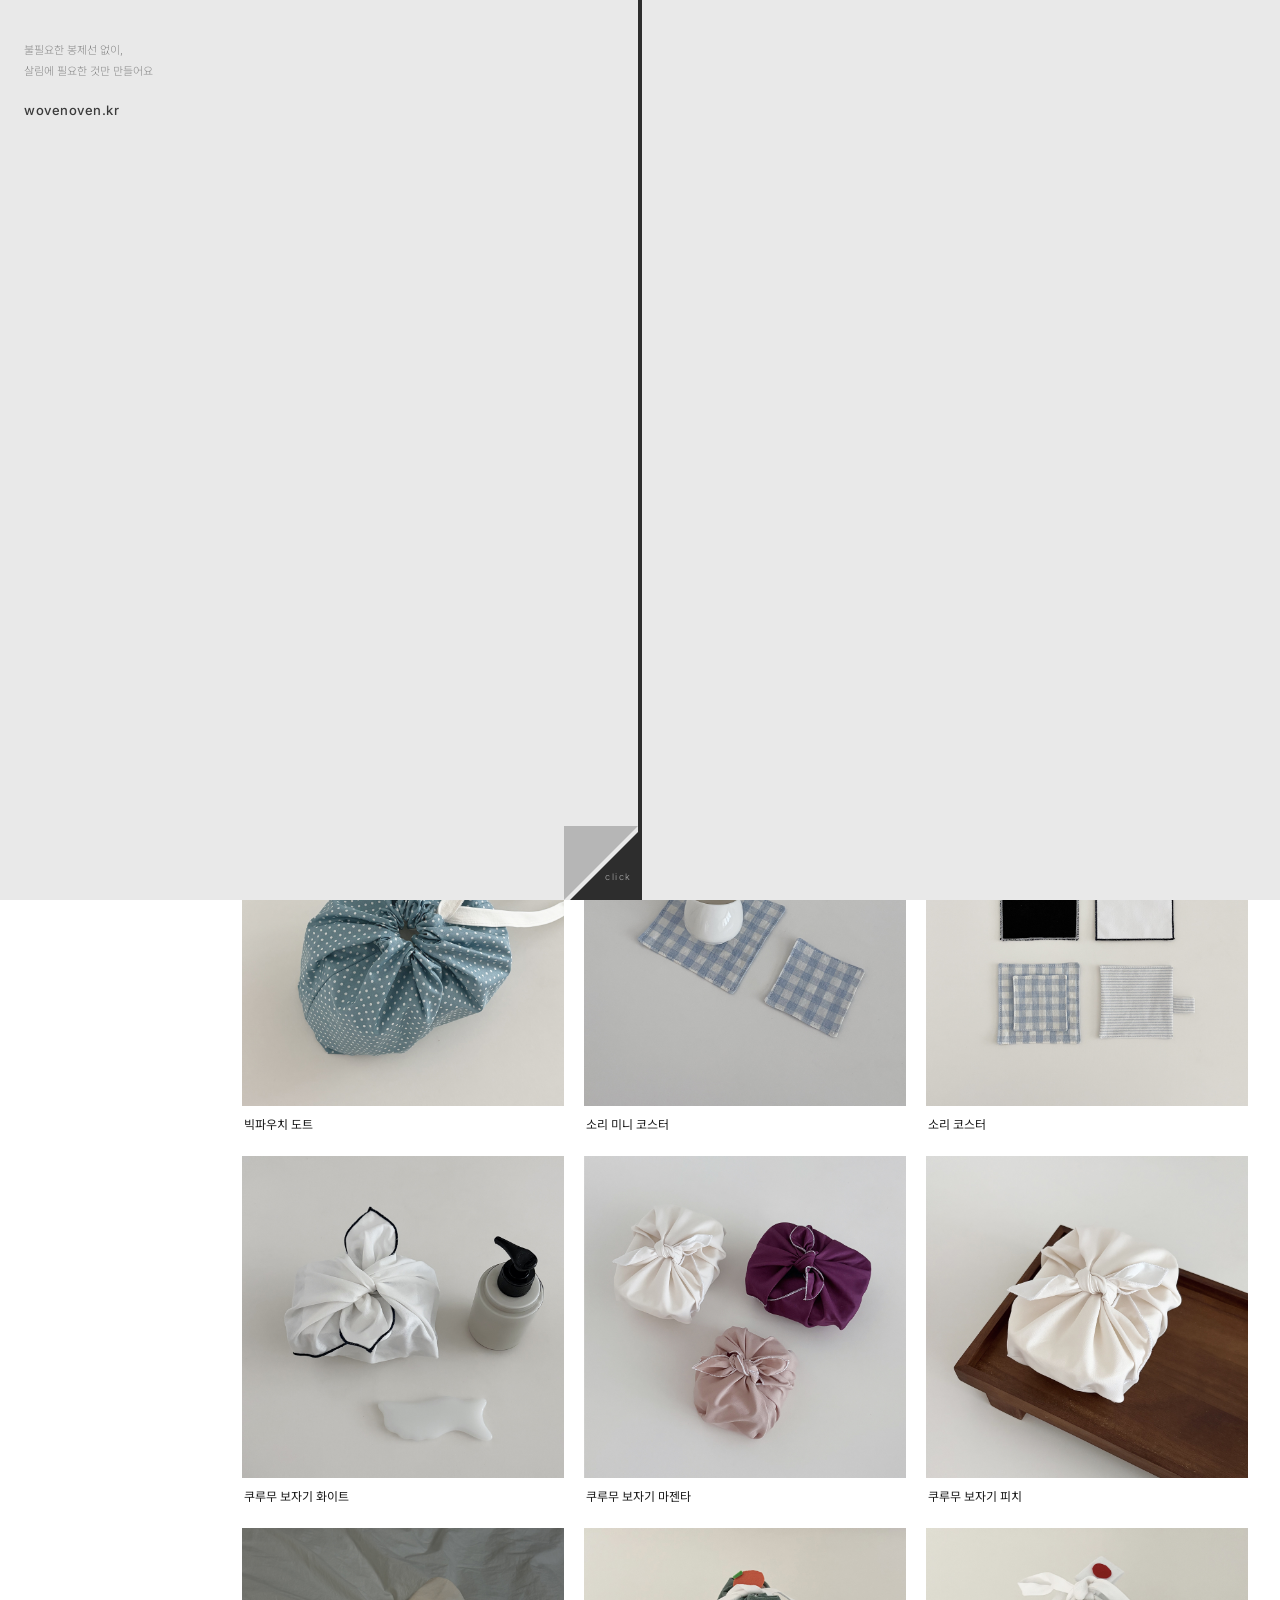
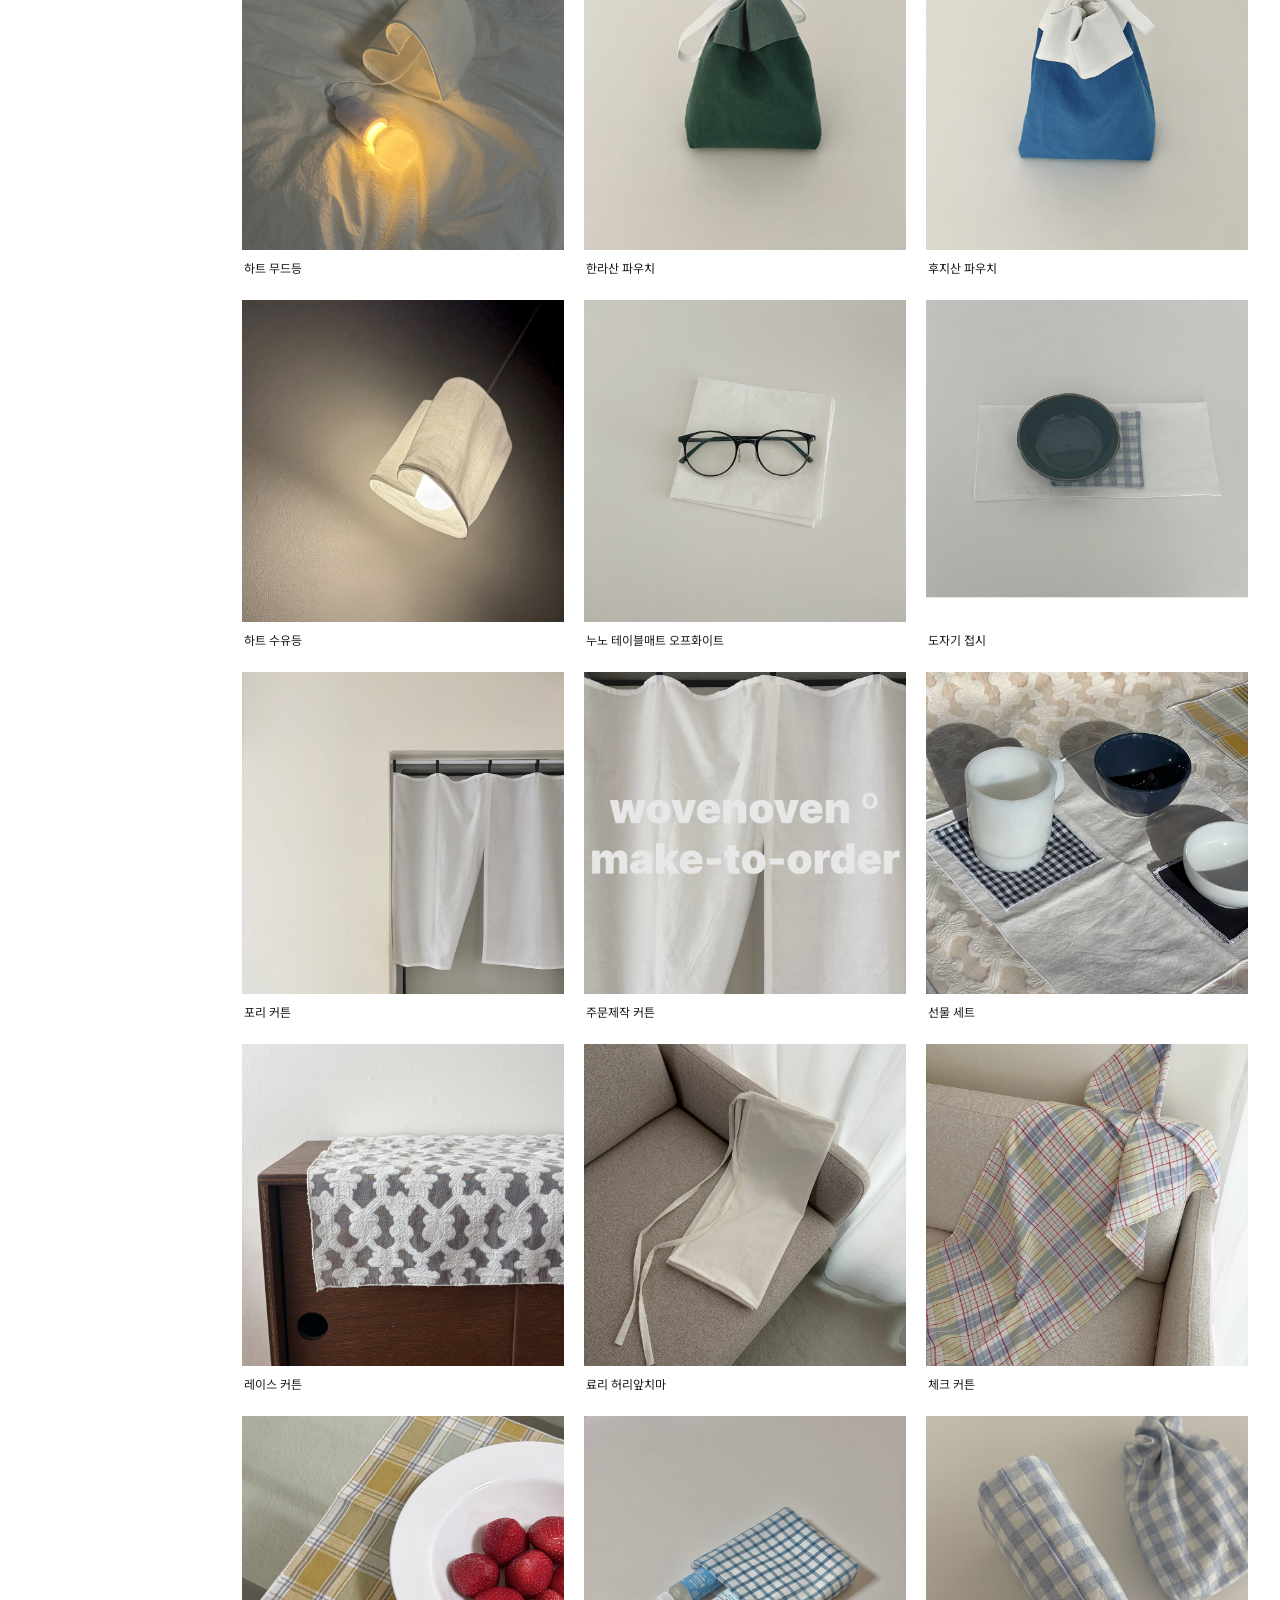
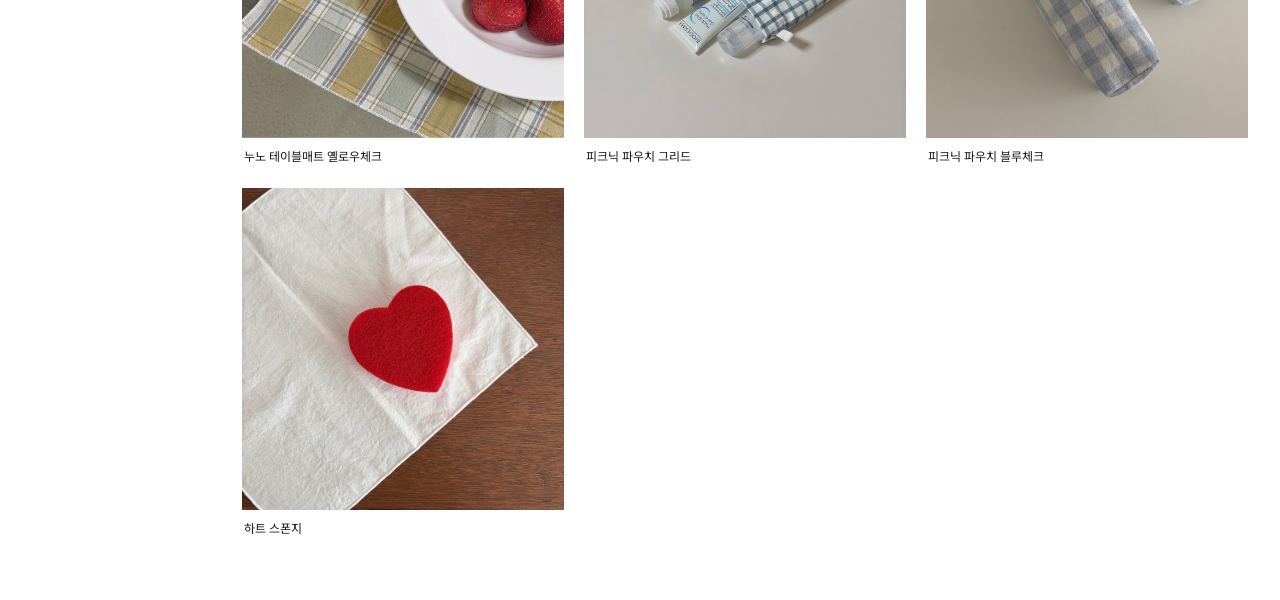
==== index.html @ 703d6c39 "Update SEO title to 살림에 필요한 것을 만들어요 Co-Authored-By: Claude Sonnet 4.6 <noreply@anthropic.com>" ====
<!DOCTYPE html>
<html lang="ko">
<head>
  <meta charset="UTF-8" />
  <meta name="viewport" content="width=device-width, initial-scale=1.0" />
  <title>우븐오븐 wovenoven | 살림에 필요한 것을 만들어요 𐃬𖥣</title>
  <meta name="description" content="우븐오븐 공식 쇼핑몰. 커튼·파우치·코스터·앞치마 등 직접 만든 패브릭 소품을 판매합니다. 커튼 주문제작도 가능해요." />
  <link rel="canonical" href="https://wovenoven.kr/" />
  <meta property="og:type" content="website" />
  <meta property="og:url" content="https://wovenoven.kr/" />
  <meta property="og:title" content="우븐오븐 wovenoven | 살림에 필요한 것을 만들어요 𐃬𖥣" />
  <meta property="og:description" content="우븐오븐 공식 쇼핑몰. 커튼·파우치·코스터·앞치마 등 직접 만든 패브릭 소품을 판매합니다. 커튼 주문제작도 가능해요." />
  <meta property="og:site_name" content="우븐오븐 wovenoven" />
  <meta name="robots" content="index, follow" />
  <script type="application/ld+json">
  {
    "@context": "https://schema.org",
    "@type": "OnlineStore",
    "name": "우븐오븐 wovenoven",
    "url": "https://wovenoven.kr/",
    "description": "직접 만든 패브릭 소품 쇼핑몰. 커튼, 파우치, 코스터, 앞치마 등.",
    "email": "wovenoven@gmail.com",
    "telephone": "+82-10-3059-2348",
    "address": {
      "@type": "PostalAddress",
      "addressLocality": "안산시",
      "addressRegion": "경기도",
      "addressCountry": "KR"
    },
    "sameAs": [
      "https://smartstore.naver.com/wovenoven"
    ]
  }
  </script>
  <link rel="preconnect" href="https://fonts.googleapis.com" />
  <link rel="preconnect" href="https://fonts.gstatic.com" crossorigin />
  <link href="https://fonts.googleapis.com/css2?family=Inter:wght@300;400;500&family=Noto+Sans+KR:wght@300;400;500&display=swap" rel="stylesheet" />
  <link rel="stylesheet" href="style.css" />
</head>
<body>

  <!-- ========== CURTAIN INTRO ========== -->
  <div class="curtain-overlay" id="curtainOverlay">
    <div class="c-side c-left">
      <div class="c-body"></div>
      <div class="c-fold-shd"></div>
    </div>
    <div class="c-side c-right">
      <div class="c-body"></div>
    </div>
    <div class="c-info">
      <p class="c-info-tagline" id="cTagline"></p>
      <p class="c-info-brand" id="cBrand"></p>
    </div>
    <p class="curtain-hint">click</p>
  </div>

  <!-- ========== SIDEBAR (데스크탑) ========== -->
  <aside class="sidebar">
    <div class="sidebar-top">
      <img src="images/brandlogo.png" alt="wovenoven logo" class="brand-logo" />
      <p class="tagline" id="sTagline"></p>
      <a href="/" class="logo" id="sLogoText"></a>
    </div>
    <nav class="sidebar-nav">
      <a href="#product" id="sNavProduct" class="nav-active">product</a>
      <a href="#custom" id="sNavCurtain">커튼 주문제작</a>
      <a href="#" target="_blank" rel="noopener" id="sNavNaver">naver store</a>
      <a href="#" target="_blank" rel="noopener" id="sNavInsta">Instagram</a>
    </nav>
    <div class="sidebar-rolling">
      <div class="bounce-shapes">
        <svg class="bounce-shape" style="animation-delay:0s" viewBox="1 5.5 25 17.5" width="18" height="13" xmlns="http://www.w3.org/2000/svg">
          <path d="M9.64158 22.6562L1.30332 5.66329L18.003 5.67469L9.64158 22.6562Z" fill="#074FB7"/>
          <path d="M16.9228 22.6702L8.58458 5.69003L25.2843 5.70143L16.9228 22.6702Z" fill="#074FB7"/>
        </svg>
        <svg class="bounce-shape" style="animation-delay:0.18s" viewBox="0 0 17 17" width="13" height="13" xmlns="http://www.w3.org/2000/svg">
          <circle cx="8.5" cy="8.5" r="8.5" fill="#E9E9E9"/>
        </svg>
        <svg class="bounce-shape" style="animation-delay:0.36s" viewBox="0 0 17 17" width="13" height="13" xmlns="http://www.w3.org/2000/svg">
          <circle cx="8.5" cy="8.5" r="8.5" fill="#E9E9E9"/>
        </svg>
      </div>
    </div>
  </aside>

  <!-- ========== HEADER (모바일) ========== -->
  <header class="mobile-header">
    <a href="/" class="mobile-brand">
      <img src="images/brandlogo.png" alt="wovenoven logo" class="brand-logo-mobile" />
      <span id="mBrandName"></span>
    </a>
    <button class="ham-btn" id="hamBtn" aria-label="메뉴 열기">
      <span></span><span></span><span></span>
    </button>
  </header>
  <nav class="mobile-nav" id="mobileNav">
    <a href="#product" id="mNavProduct" class="nav-active">product</a>
    <a href="#custom" id="mNavCurtain">커튼 주문제작</a>
    <a href="#" target="_blank" rel="noopener" id="mNavNaver">naver store</a>
    <a href="#" target="_blank" rel="noopener" id="mNavInsta">Instagram</a>
  </nav>

  <!-- ========== MAIN ========== -->
  <main class="main" id="products">
    <div class="mobile-tagline" id="mTagline"></div>
    <div id="productView">
      <div class="grid" id="productGrid"></div>
    </div>
    <div id="curtainView" style="display:none">
      <div class="co-page">
        <h2 class="co-page-title">Custom Order</h2>

        <div class="co-steps">
          <div class="co-step active" id="coStep1">
            <div class="co-step-dot"></div>
            <span class="co-step-num">01</span>
            <span class="co-step-name">옵션 선택</span>
          </div>
          <div class="co-step-sep"></div>
          <div class="co-step" id="coStep2">
            <div class="co-step-dot"></div>
            <span class="co-step-num">02</span>
            <span class="co-step-name">사이즈 입력</span>
          </div>
          <div class="co-step-sep"></div>
          <div class="co-step" id="coStep3">
            <div class="co-step-dot"></div>
            <span class="co-step-num">03</span>
            <span class="co-step-name">카카오 전송</span>
          </div>
        </div>

        <div class="co-section">
          <p class="co-section-desc">원하는 커튼 형태를 선택해 주세요</p>
          <div class="co-options" id="coOptions"></div>
        </div>

        <div class="co-size-wrap" id="coSizeWrap">
          <div class="co-section">
            <p class="co-section-desc">완성 사이즈 기준으로 입력해 주세요 (단위 : cm)</p>
            <div class="co-size-inputs">
              <div class="co-input-group">
                <label for="coWidth">가로</label>
                <input type="number" id="coWidth" placeholder="0" min="1">
                <span>cm</span>
              </div>
              <div class="co-input-group">
                <label for="coHeight">세로</label>
                <input type="number" id="coHeight" placeholder="0" min="1">
                <span>cm</span>
              </div>
            </div>
          </div>
          <button class="co-send-btn" id="coSendBtn">우븐오븐 채널로 전송</button>
        </div>
        <p class="co-send-hint">전송 버튼을 누르면 입력한 내용이 복사됩니다.<br>카카오톡 채팅창에 붙여넣기만 해주세요!</p>
      </div>
    </div>
  </main>

  <!-- ========== BOUNCE SHAPES (모바일) ========== -->
  <div class="rolling-wrap">
    <div class="bounce-shapes">
      <svg class="bounce-shape" style="animation-delay:0s" viewBox="1 5.5 25 17.5" width="24" height="17" xmlns="http://www.w3.org/2000/svg">
        <path d="M9.64158 22.6562L1.30332 5.66329L18.003 5.67469L9.64158 22.6562Z" fill="#074FB7"/>
        <path d="M16.9228 22.6702L8.58458 5.69003L25.2843 5.70143L16.9228 22.6702Z" fill="#074FB7"/>
      </svg>
      <svg class="bounce-shape" style="animation-delay:0.18s" viewBox="0 0 17 17" width="17" height="17" xmlns="http://www.w3.org/2000/svg">
        <circle cx="8.5" cy="8.5" r="8.5" fill="#E9E9E9"/>
      </svg>
      <svg class="bounce-shape" style="animation-delay:0.36s" viewBox="0 0 17 17" width="17" height="17" xmlns="http://www.w3.org/2000/svg">
        <circle cx="8.5" cy="8.5" r="8.5" fill="#E9E9E9"/>
      </svg>
    </div>
  </div>

  <!-- ========== FOOTER ========== -->
  <footer class="footer" id="siteFooter"></footer>

  <div class="co-toast" id="coToast">내용이 복사되었어요! 채팅창에 붙여넣기 해주세요 😊</div>

  <script>
    // ═══════════════════════════════════════════════
    //  커튼 인트로 효과
    // ═══════════════════════════════════════════════
    (function () {
      const curtain = document.getElementById('curtainOverlay');
      if (!curtain) return;
      document.documentElement.style.overflow = 'hidden';
      document.body.style.overflow = 'hidden';
      curtain.addEventListener('touchmove', e => e.preventDefault(), { passive: false });
      curtain.addEventListener('wheel', e => e.preventDefault(), { passive: false });
      curtain.addEventListener('click', function () {
        this.classList.add('open');
        setTimeout(() => {
          this.classList.add('gone');
          document.documentElement.style.overflow = '';
          document.body.style.overflow = '';
        }, 1050);
      });
    })();

    // ═══════════════════════════════════════════════
    //  데이터 로드 (어드민에서 저장한 데이터 우선)
    // ═══════════════════════════════════════════════
    const STORAGE_KEY = 'wovenoven_data';

    const DEFAULTS = {
      curtainOrder: {
        kakaoUrl: 'https://pf.kakao.com/_qTxejX/chat',
        options: [
          { type: '일반',  image: 'curtain-basic.jpg' },
          { type: '봉집형', image: 'curtain-bongjip.jpg' },
          { type: '단추형', image: 'curtain-button.jpg' },
        ],
      },
      settings: {
        brandName:     'wovenoven',
        logoText:      'wovenoven.kr',
        tagline:       '안녕하세요, 우브노브 입니다\n불필요한 봉제선 없이,\n살림에 필요한 것만 만들어요 🧵',
        naverStoreUrl: 'https://smartstore.naver.com/',
        instagramUrl:  'https://instagram.com/',
      },
      footer: {
        visible: true,
        company: 'wovenoven', ceo: 'Soyoung Um',
        phone: '+82-10-3059-2348', email: 'wovenoven@gmail.com',
        address: '2F, 8, Bono-ro 4-gil, Ansan-si, Gyeonggi-do', businessNumber: '661-19-02348',
      },
      products: [
        { id: 1, name: '포리 커튼',    englishName: 'Fori Curtain',   description: '', naverUrl: 'https://smartstore.naver.com/', customOrder: true  },
        { id: 2, name: '소리 코스터',  englishName: 'Sori Coaster',   description: '', naverUrl: 'https://smartstore.naver.com/', customOrder: false },
        { id: 3, name: '하트 스폰지',  englishName: 'Heart Sponge',   description: '', naverUrl: 'https://smartstore.naver.com/', customOrder: false },
        { id: 4, name: '노리 쿠션',    englishName: 'Nori Cushion',   description: '', naverUrl: 'https://smartstore.naver.com/', customOrder: true  },
        { id: 5, name: '모리 러그',    englishName: 'Mori Rug',       description: '', naverUrl: 'https://smartstore.naver.com/', customOrder: false },
        { id: 6, name: '타리 냄비받침', englishName: 'Tari Trivet',   description: '', naverUrl: 'https://smartstore.naver.com/', customOrder: false },
      ],
    };

    let siteData = JSON.parse(JSON.stringify(DEFAULTS));

    async function init() {
      // 우선순위: localStorage(어드민 로컬) → data.json(배포 서버) → DEFAULTS
      try {
        const stored = localStorage.getItem(STORAGE_KEY);
        if (stored) { siteData = JSON.parse(stored); }
        else {
          const res = await fetch('./data.json');
          if (res.ok) siteData = await res.json();
        }
      } catch (e) {}
      applySettings();
      renderProducts();
      renderFooter();
      initMobileMenu();
    }
    init();

    // ═══════════════════════════════════════════════
    //  사이트 정보 반영
    // ═══════════════════════════════════════════════
    function applySettings() {
      const s = siteData.settings;
      document.title = (s.brandName || 'wovenoven') + ' | 살림에 필요한 것을 만들어요 𐃬𖥣';

      const taglineEl = document.getElementById('sTagline');
      taglineEl.style.whiteSpace = 'pre-line';
      taglineEl.textContent = s.tagline || '';

      document.getElementById('sLogoText').textContent  = s.logoText  || s.brandName;
      document.getElementById('mBrandName').textContent = s.brandName || 'wovenoven';
      document.getElementById('sNavNaver').href  = s.naverStoreUrl || '#';
      document.getElementById('sNavInsta').href  = s.instagramUrl  || '#';
      document.getElementById('mNavNaver').href  = s.naverStoreUrl || '#';
      document.getElementById('mNavInsta').href  = s.instagramUrl  || '#';

      document.getElementById('mTagline').textContent = s.tagline || '';

      const cTagline = document.getElementById('cTagline');
      const cBrand   = document.getElementById('cBrand');
      if (cTagline) cTagline.textContent = s.tagline   || '';
      if (cBrand)   cBrand.textContent   = s.logoText  || s.brandName || '';

      // 열 수 설정 적용
      const dc = s.gridColsDesktop || 3;
      const mc = s.gridColsMobile  || 2;
      document.documentElement.style.setProperty('--grid-cols-desktop', dc);
      document.documentElement.style.setProperty('--grid-cols-mobile',  mc);
    }

    // ═══════════════════════════════════════════════
    //  상품 그리드 렌더링
    // ═══════════════════════════════════════════════
    function renderProducts() {
      const grid = document.getElementById('productGrid');
      grid.innerHTML = '';

      siteData.products.forEach(p => {
        const card = document.createElement('a');
        card.href   = p.naverUrl || '#';
        card.target = '_blank';
        card.rel    = 'noopener noreferrer';
        card.className = 'card';
        card.setAttribute('aria-label', p.name + ' — 네이버 스토어로 이동');

        const imgWrap = document.createElement('div');
        imgWrap.className = 'card-img-wrap';

        const img = document.createElement('img');
        img.alt = p.name;
        img.loading = 'lazy';
        img.dataset.name = p.englishName || '';
        img.dataset.extIdx = '0';
        img.src = `images/${p.englishName || '__none__'}.jpg`;
        img.onerror = function() { tryNextProductImg(this); };

        const overlay = document.createElement('div');
        overlay.className = 'card-overlay';
        overlay.innerHTML = `
          <span class="overlay-name">${p.englishName || p.name}</span>
          ${p.customOrder ? '<span class="badge">주문제작</span>' : ''}
        `;

        imgWrap.appendChild(img);
        imgWrap.appendChild(overlay);

        const info = document.createElement('div');
        info.className = 'card-info';
        info.innerHTML = `
          <p class="card-name">${p.name}</p>
          ${p.description ? `<p class="card-size">${p.description}</p>` : ''}
        `;

        card.appendChild(imgWrap);
        card.appendChild(info);
        grid.appendChild(card);
      });
    }

    function tryNextProductImg(img) {
      const exts = ['png', 'webp', 'jpeg', 'gif'];
      const idx = parseInt(img.dataset.extIdx || '0');
      if (img.dataset.name && idx < exts.length) {
        img.dataset.extIdx = idx + 1;
        img.src = `images/${img.dataset.name}.${exts[idx]}`;
      } else {
        img.style.display = 'none';
      }
    }

    // ═══════════════════════════════════════════════
    //  푸터 렌더링
    // ═══════════════════════════════════════════════
    function renderFooter() {
      const f = siteData.footer;
      const s = siteData.settings;
      const footer = document.getElementById('siteFooter');

      if (f.visible === false) {
        footer.style.display = 'none';
        return;
      }

      footer.style.display = '';
      footer.innerHTML = `
        <p>company &nbsp;${f.company}</p>
        <p>Owner: &nbsp;${f.ceo}</p>
        <p>Business Registration No.: &nbsp;${f.businessNumber}</p>
        <p>Tel: &nbsp;${f.phone}</p>
        <p>Mail: &nbsp;${f.email}</p>
        <p>Address: &nbsp;${f.address}</p>
        <p class="copyright">© 2025 ${s.brandName}. All rights reserved.</p>
      `;
    }

    // ═══════════════════════════════════════════════
    //  모바일 햄버거 메뉴
    // ═══════════════════════════════════════════════
    function initMobileMenu() {
      const hamBtn   = document.getElementById('hamBtn');
      const mobileNav = document.getElementById('mobileNav');

      hamBtn.addEventListener('click', () => {
        const isOpen = mobileNav.classList.toggle('open');
        hamBtn.classList.toggle('active', isOpen);
        hamBtn.setAttribute('aria-label', isOpen ? '메뉴 닫기' : '메뉴 열기');
      });

      mobileNav.querySelectorAll('a').forEach(a => {
        a.addEventListener('click', () => {
          mobileNav.classList.remove('open');
          hamBtn.classList.remove('active');
          hamBtn.setAttribute('aria-label', '메뉴 열기');
        });
      });
    }

    // ═══════════════════════════════════════════════
    //  Hash 기반 라우팅
    // ═══════════════════════════════════════════════
    function getSection() {
      return window.location.hash === '#custom' ? 'curtain' : 'product';
    }

    function showSection(name) {
      document.getElementById('productView').style.display  = name === 'product' ? '' : 'none';
      document.getElementById('curtainView').style.display  = name === 'curtain' ? '' : 'none';
      ['sNavProduct','mNavProduct'].forEach(id => {
        const el = document.getElementById(id);
        if (el) el.classList.toggle('nav-active', name === 'product');
      });
      ['sNavCurtain','mNavCurtain'].forEach(id => {
        const el = document.getElementById(id);
        if (el) el.classList.toggle('nav-active', name === 'curtain');
      });
    }

    window.addEventListener('hashchange', () => showSection(getSection()));

    // ═══════════════════════════════════════════════
    //  커튼 주문제작 섹션
    // ═══════════════════════════════════════════════
    function initCurtainOrder() {
      const coData    = siteData.curtainOrder || DEFAULTS.curtainOrder;
      const kakaoUrl  = coData.kakaoUrl || 'https://pf.kakao.com/_qTxejX/chat';
      const optionsCt = document.getElementById('coOptions');
      const sizeWrap  = document.getElementById('coSizeWrap');
      const sendBtn   = document.getElementById('coSendBtn');
      const toast     = document.getElementById('coToast');
      let selectedType = '';
      let toastTimer;

      optionsCt.innerHTML = (coData.options || []).map(opt => `
        <div class="co-option" data-type="${opt.type}">
          ${opt.image ? `<div class="co-option-img"><img src="images/${opt.image}" alt="${opt.type}" onerror="this.parentElement.style.display='none'"></div>` : ''}
          <p class="co-option-name">${opt.type}</p>
        </div>
      `).join('');

      ['sNavCurtain','mNavCurtain'].forEach(id => {
        const el = document.getElementById(id);
        if (el) el.addEventListener('click', () => {
          selectedType = '';
          document.querySelectorAll('.co-option').forEach(o => o.classList.remove('selected'));
          sizeWrap.classList.remove('visible');
          if (document.getElementById('coWidth'))  document.getElementById('coWidth').value  = '';
          if (document.getElementById('coHeight')) document.getElementById('coHeight').value = '';
          document.getElementById('coStep2').classList.remove('active');
          document.getElementById('coStep3').classList.remove('active');
        });
      });

      optionsCt.addEventListener('click', e => {
        const opt = e.target.closest('.co-option');
        if (!opt) return;
        document.querySelectorAll('.co-option').forEach(o => o.classList.remove('selected'));
        opt.classList.add('selected');
        selectedType = opt.dataset.type;
        sizeWrap.classList.add('visible');
        document.getElementById('coWidth').value  = '';
        document.getElementById('coHeight').value = '';
        document.getElementById('coWidth').focus();
        document.getElementById('coStep2').classList.add('active');
        document.getElementById('coStep3').classList.add('active');
      });

      sendBtn.addEventListener('click', () => {
        const w = document.getElementById('coWidth').value.trim();
        const h = document.getElementById('coHeight').value.trim();
        if (!w || !h) { alert('가로, 세로 사이즈를 모두 입력해 주세요.'); return; }
        const msg = `[우븐오븐 커튼 주문제작 문의]\n옵션: ${selectedType}\n사이즈: 가로 ${w}cm × 세로 ${h}cm`;

        const showToastAndOpen = () => {
          toast.classList.add('show');
          clearTimeout(toastTimer);
          toastTimer = setTimeout(() => toast.classList.remove('show'), 3500);
          window.open(kakaoUrl, '_blank');
        };

        if (navigator.clipboard && navigator.clipboard.writeText) {
          navigator.clipboard.writeText(msg).then(showToastAndOpen).catch(() => { fallbackCopy(msg); showToastAndOpen(); });
        } else { fallbackCopy(msg); showToastAndOpen(); }
      });

      function fallbackCopy(text) {
        const ta = document.createElement('textarea');
        ta.value = text; ta.style.position = 'fixed'; ta.style.opacity = '0';
        document.body.appendChild(ta); ta.focus(); ta.select();
        try { document.execCommand('copy'); } catch(e) {}
        document.body.removeChild(ta);
      }
    }
    initCurtainOrder();
    showSection(getSection());
  </script>
</body>
</html>
---- style.css ----
/* ── Reset ── */
*, *::before, *::after { box-sizing: border-box; margin: 0; padding: 0; }
img { display: block; max-width: 100%; }
a { color: inherit; text-decoration: none; }

/* ── Variables ── */
:root {
  --sidebar-w: 210px;
  --accent: #6b5ce7;
  --text: #1a1a1a;
  --muted: #999;
  --border: #ebebeb;
  --bg: #fff;
  --font: 'Inter', 'Noto Sans KR', sans-serif;
}

body {
  font-family: var(--font);
  background: var(--bg);
  color: var(--text);
  display: flex;
  min-height: 100vh;
}

/* ══════════════════════════════════════
   SIDEBAR — 데스크탑
══════════════════════════════════════ */
.sidebar {
  width: var(--sidebar-w);
  position: fixed;
  top: 0; left: 0; bottom: 0;
  padding: 40px 24px;
  border-right: 1px solid var(--border);
  display: flex;
  flex-direction: column;
  justify-content: space-between;
  background: var(--bg);
  z-index: 100;
}

.sidebar-top {
  display: flex;
  flex-direction: column;
  gap: 20px;
}

.tagline {
  font-size: 11px;
  color: var(--muted);
  line-height: 1.9;
  font-weight: 300;
}

.brand-logo {
  width: 60px;
  height: auto;
  display: block;
}

.brand-logo-mobile {
  height: 22px;
  width: auto;
  display: block;
}

.mobile-brand {
  display: flex;
  flex-direction: column;
  align-items: flex-start;
  gap: 8px;
}

.logo {
  font-size: 13px;
  font-weight: 500;
  letter-spacing: 0.1em;
  color: var(--text);
}

#mBrandName {
  font-size: 13px;
  font-weight: 500;
  letter-spacing: 0.1em;
  color: var(--text);
}

.sidebar-nav {
  display: flex;
  flex-direction: column;
  gap: 18px;
  padding-bottom: 40px;
}

.sidebar-nav a {
  font-size: 13px;
  font-weight: 300;
  color: var(--text);
  transition: color .2s;
}
.sidebar-nav a:hover { color: var(--accent); }

/* ══════════════════════════════════════
   MOBILE HEADER
══════════════════════════════════════ */
.mobile-header {
  display: none;
  position: fixed;
  top: 0; left: 0; right: 0;
  height: 64px;
  padding: 0 20px;
  background: var(--bg);
  border-bottom: 1px solid var(--border);
  align-items: center;
  justify-content: space-between;
  z-index: 200;
}

.ham-btn {
  background: none;
  border: none;
  cursor: pointer;
  display: flex;
  flex-direction: column;
  gap: 5px;
  padding: 6px;
}
.ham-btn span {
  display: block;
  width: 20px;
  height: 1px;
  background: var(--text);
  transition: transform .25s, opacity .25s;
  transform-origin: center;
}
.ham-btn.active span:nth-child(1) { transform: translateY(6px) rotate(45deg); }
.ham-btn.active span:nth-child(2) { opacity: 0; transform: scaleX(0); }
.ham-btn.active span:nth-child(3) { transform: translateY(-6px) rotate(-45deg); }

.mobile-nav {
  display: none;
  position: fixed;
  top: 64px; left: 0; right: 0;
  background: var(--bg);
  border-bottom: 1px solid var(--border);
  z-index: 190;
  flex-direction: column;
}
.mobile-nav.open { display: flex; }
.mobile-nav a {
  padding: 15px 20px;
  font-size: 14px;
  font-weight: 300;
  border-bottom: 1px solid var(--border);
}
.mobile-nav a:last-child { border-bottom: none; }
.mobile-nav a:hover { color: var(--accent); }

/* ══════════════════════════════════════
   MOBILE TAGLINE (모바일 전용 소개문구)
══════════════════════════════════════ */
.mobile-tagline {
  display: none;
  font-size: 11px;
  color: var(--muted);
  white-space: pre-line;
  line-height: 1.9;
  font-weight: 300;
  padding-bottom: 18px;
  margin-bottom: 18px;
  border-bottom: 1px solid var(--border);
}

/* ══════════════════════════════════════
   MAIN
══════════════════════════════════════ */
.main {
  margin-left: var(--sidebar-w);
  flex: 1;
  padding: 40px 32px 60px;
}

/* ══════════════════════════════════════
   PRODUCT GRID — 인스타그램 스타일 정방형
══════════════════════════════════════ */
.grid {
  display: grid;
  grid-template-columns: repeat(var(--grid-cols-desktop, 3), 1fr);
  gap: 20px;
}

/* ══════════════════════════════════════
   PRODUCT CARD
══════════════════════════════════════ */
.card {
  display: block;
  cursor: pointer;
}

/* 정방형 이미지 컨테이너 */
.card-img-wrap {
  position: relative;
  width: 100%;
  aspect-ratio: 1 / 1;
  overflow: hidden;
  background: #f4f4f4;
}

.card-img-wrap img {
  width: 100%;
  height: 100%;
  object-fit: cover;
  transition: transform .5s ease;
}
.card:hover .card-img-wrap img { transform: scale(1.04); }

/* 호버 오버레이 */
.card-overlay {
  position: absolute;
  inset: 0;
  background: rgba(0, 0, 0, 0);
  display: flex;
  flex-direction: column;
  align-items: center;
  justify-content: center;
  gap: 8px;
  opacity: 0;
  transition: background .3s ease, opacity .3s ease;
  color: #fff;
  text-align: center;
  padding: 12px;
}
.card:hover .card-overlay {
  background: rgba(0, 0, 0, 0.35);
  opacity: 1;
}

.overlay-name {
  font-family: 'Inter', sans-serif;
  font-size: 13px;
  font-weight: 300;
  letter-spacing: 0.06em;
}

.badge {
  font-size: 10px;
  background: var(--accent);
  color: #fff;
  padding: 3px 10px;
  border-radius: 20px;
  font-weight: 400;
}

/* 카드 텍스트 */
.card-info {
  padding: 10px 2px 0;
}
.card-name {
  font-size: 12px;
  font-weight: 400;
  line-height: 1.5;
  margin-bottom: 2px;
}
.card-size {
  font-size: 11px;
  color: var(--muted);
}

/* ══════════════════════════════════════
   FOOTER
══════════════════════════════════════ */
.footer {
  margin-left: var(--sidebar-w);
  padding: 32px 32px 48px;
  border-top: 1px solid var(--border);
  font-size: 11px;
  color: var(--muted);
  line-height: 2.3;
  font-weight: 300;
}
.footer a { color: var(--accent); }
.copyright { margin-top: 16px; }

/* ══════════════════════════════════════
   RESPONSIVE
══════════════════════════════════════ */

/* 태블릿 */
@media (max-width: 900px) {
  .grid {
    grid-template-columns: repeat(var(--grid-cols-mobile, 2), 1fr);
    gap: 12px;
  }
}

/* 모바일 */
@media (max-width: 768px) {
  body { display: block; }

  .sidebar { display: none; }

  .mobile-header { display: flex; }

  .main {
    margin-left: 0;
    padding: 80px 12px 48px;
  }

  .grid {
    grid-template-columns: repeat(var(--grid-cols-mobile, 2), 1fr);
    gap: 6px;
  }

  .mobile-tagline { display: block; }

  .card-info { padding: 6px 1px 0; }
  .card-name { font-size: 11px; }
  .card-size { font-size: 10px; }

  /* 모바일에서는 항상 오버레이 표시 */
  .card-overlay {
    background: rgba(0, 0, 0, 0.2);
    opacity: 1;
  }
  .overlay-name { font-size: 11px; }

  .footer {
    margin-left: 0;
    padding: 28px 16px 48px;
  }
}

/* 소형 모바일 */
@media (max-width: 400px) {
  .grid { gap: 4px; }
}

/* ══════════════════════════════════════
   ROLLING SYMBOL
══════════════════════════════════════ */
.bounce-shapes {
  display: flex;
  align-items: flex-end;
  gap: 3px;
}

.bounce-shape {
  animation: bounce-up 0.8s ease-in-out infinite;
  display: block;
}

.bounce-shape:last-child {
  margin-left: 8px;
}

@keyframes bounce-up {
  0%, 100% { transform: translateY(0); }
  45%       { transform: translateY(-14px); }
  60%       { transform: translateY(-10px); }
}

/* 데스크탑: 사이드바 하단 */
.sidebar-rolling {
  display: flex;
  justify-content: center;
  padding-bottom: 40px;
}


/* 모바일 standalone: 데스크탑에서 숨김 */
.rolling-wrap {
  display: none;
}

@media (max-width: 768px) {
  .rolling-wrap {
    display: flex;
    justify-content: center;
    padding: 48px 0;
  }

}

/* ══════════════════════════════════════
   CURTAIN ORDER PAGE SECTION
══════════════════════════════════════ */
.co-page {
  padding: 40px 0;
  max-width: 560px;
}

.co-page-title {
  font-family: 'Inter', sans-serif;
  font-size: 13px;
  font-weight: 400;
  letter-spacing: 0.08em;
  text-transform: uppercase;
  margin-bottom: 32px;
}

/* Step bar */
.co-steps {
  display: flex;
  align-items: flex-start;
  margin-bottom: 40px;
  padding-bottom: 28px;
  border-bottom: 1px solid var(--border);
}

.co-step {
  flex: 1;
  display: flex;
  flex-direction: column;
  gap: 7px;
}

.co-step-dot {
  width: 10px;
  height: 10px;
  border-radius: 50%;
  background: var(--border);
  transition: background .25s;
  flex-shrink: 0;
}

.co-step.active .co-step-dot { background: #074FB7; }

.co-step-num {
  font-family: 'Inter', sans-serif;
  font-size: 9px;
  font-weight: 300;
  color: var(--border);
  letter-spacing: 0.18em;
}

.co-step-name {
  font-family: 'Inter', sans-serif;
  font-size: 12px;
  font-weight: 300;
  color: var(--muted);
  letter-spacing: 0.01em;
}

.co-step.active .co-step-num { color: #074FB7; }
.co-step.active .co-step-name { color: var(--text); font-weight: 400; }

.co-step-sep {
  width: 24px;
  height: 1px;
  background: var(--border);
  margin-top: 5px;
  flex-shrink: 0;
}

/* Section descriptions */
.co-section { margin-bottom: 20px; }

.co-section-desc {
  font-family: 'Inter', sans-serif;
  font-size: 11px;
  font-weight: 300;
  color: var(--muted);
  margin-bottom: 16px;
  letter-spacing: 0.01em;
}

/* Send hint */
.co-send-hint {
  font-family: 'Inter', sans-serif;
  font-size: 11px;
  font-weight: 300;
  color: var(--muted);
  text-align: center;
  margin-top: 14px;
  line-height: 1.8;
}

.sidebar-nav a.nav-active { color: var(--text); font-weight: 500; }
.mobile-nav a.nav-active  { color: var(--text); font-weight: 500; }

.co-step-label {
  font-size: 11px;
  color: var(--muted);
  margin-bottom: 14px;
  font-weight: 300;
}

.co-options {
  display: grid;
  grid-template-columns: repeat(3, 1fr);
  gap: 14px;
  margin-bottom: 28px;
}

.co-option {
  cursor: pointer;
  border: 1.5px solid var(--border);
  transition: border-color .2s;
}
.co-option:hover { border-color: var(--accent); }
.co-option.selected { border-color: var(--accent); }

.co-option-img {
  aspect-ratio: 1 / 1;
  background: #f4f4f4;
  overflow: hidden;
}
.co-option-img img {
  width: 100%;
  height: 100%;
  object-fit: cover;
  display: block;
}

.co-option-name {
  font-size: 12px;
  font-weight: 400;
  text-align: center;
  padding: 9px 0;
  border-top: 1px solid var(--border);
}
.co-option.selected .co-option-name {
  color: var(--accent);
}

.co-size-wrap {
  max-height: 0;
  overflow: hidden;
  opacity: 0;
  transition: max-height 0.4s ease, opacity 0.3s ease;
  border-top: 1px solid var(--border);
}
.co-size-wrap.visible {
  max-height: 400px;
  opacity: 1;
  padding-top: 24px;
}

.co-size-inputs {
  display: flex;
  gap: 16px;
  margin-bottom: 20px;
}

.co-input-group {
  display: flex;
  align-items: center;
  gap: 8px;
  flex: 1;
}
.co-input-group label {
  font-size: 13px;
  font-weight: 400;
  white-space: nowrap;
}
.co-input-group input {
  flex: 1;
  min-width: 0;
  border: 1px solid var(--border);
  padding: 8px 10px;
  font-size: 14px;
  font-family: var(--font);
  outline: none;
}
.co-input-group input:focus { border-color: var(--accent); }
.co-input-group span {
  font-size: 12px;
  color: var(--muted);
  white-space: nowrap;
}

.co-send-btn {
  display: block;
  width: 100%;
  padding: 14px;
  background: #FEE500;
  color: #3C1E1E;
  border: none;
  font-size: 14px;
  font-family: var(--font);
  font-weight: 500;
  cursor: pointer;
  letter-spacing: 0.02em;
  transition: background .2s;
}
.co-send-btn:hover { background: #f5dc00; }

.co-toast {
  display: none;
  position: fixed;
  bottom: 32px;
  left: 50%;
  transform: translateX(-50%);
  background: #1a1a1a;
  color: #fff;
  padding: 12px 22px;
  font-size: 13px;
  font-family: var(--font);
  z-index: 9999;
  white-space: nowrap;
  animation: toast-in .2s ease;
}
.co-toast.show { display: block; }

@keyframes toast-in {
  from { opacity: 0; transform: translateX(-50%) translateY(8px); }
  to   { opacity: 1; transform: translateX(-50%) translateY(0); }
}

@media (max-width: 768px) {
  .co-page { padding: 24px 0; }
  .co-steps { margin-bottom: 28px; padding-bottom: 20px; }
  .co-options { gap: 8px; }
  .co-size-inputs { flex-direction: column; gap: 10px; }
  .co-toast { white-space: normal; text-align: center; width: 80%; }
}

/* ══════════════════════════════════════
   CURTAIN INTRO EFFECT
══════════════════════════════════════ */
.curtain-overlay {
  position: fixed;
  inset: 0;
  width: 100%;
  height: 100%;
  height: 100dvh;
  z-index: 10000;
  background: #2d2d2d;
  cursor: pointer;
  user-select: none;
  overflow: hidden;
  touch-action: none;
  overscroll-behavior: none;
}

.c-side {
  position: absolute;
  top: 0;
  bottom: 0;
  width: calc(50% - 2px);
  transition: transform 1s cubic-bezier(0.77, 0, 0.175, 1);
}
.c-left  { left: 0; }
.c-right { right: 0; }

.c-body {
  position: absolute;
  inset: 0;
  background: #E9E9E9;
}

.c-left .c-body {
  clip-path: polygon(0 0, 100% 0, 100% calc(100% - 68px), calc(100% - 68px) 100%, 0 100%);
}

.c-fold-shd {
  position: absolute;
  bottom: 0;
  right: 0;
  width: 74px;
  height: 74px;
  background: rgba(0, 0, 0, 0.22);
  clip-path: polygon(0 0, 0 100%, 100% 0);
  pointer-events: none;
}

.c-info {
  position: absolute;
  top: 40px;
  left: 24px;
  z-index: 1;
  pointer-events: none;
  display: flex;
  flex-direction: column;
  gap: 20px;
}

.c-info-tagline {
  font-family: var(--font);
  font-size: 11px;
  font-weight: 300;
  color: rgba(0, 0, 0, 0.42);
  line-height: 1.9;
  white-space: pre-line;
}

.c-info-brand {
  font-family: var(--font);
  font-size: 13px;
  font-weight: 500;
  color: rgba(0, 0, 0, 0.75);
  letter-spacing: 0.04em;
}

.curtain-hint {
  position: absolute;
  bottom: 18px;
  right: calc(50% + 8px);
  z-index: 1;
  color: rgba(255, 255, 255, 0.6);
  font-family: var(--font);
  font-size: 9px;
  font-weight: 300;
  letter-spacing: 0.18em;
  pointer-events: none;
  white-space: nowrap;
  animation: c-blink 2.5s ease-in-out infinite;
}

@keyframes c-blink {
  0%, 100% { opacity: 0.15; }
  50%       { opacity: 0.7; }
}

.curtain-overlay.open .c-left  { transform: translateX(-110%); }
.curtain-overlay.open .c-right { transform: translateX(110%); }
.curtain-overlay.gone { display: none; }
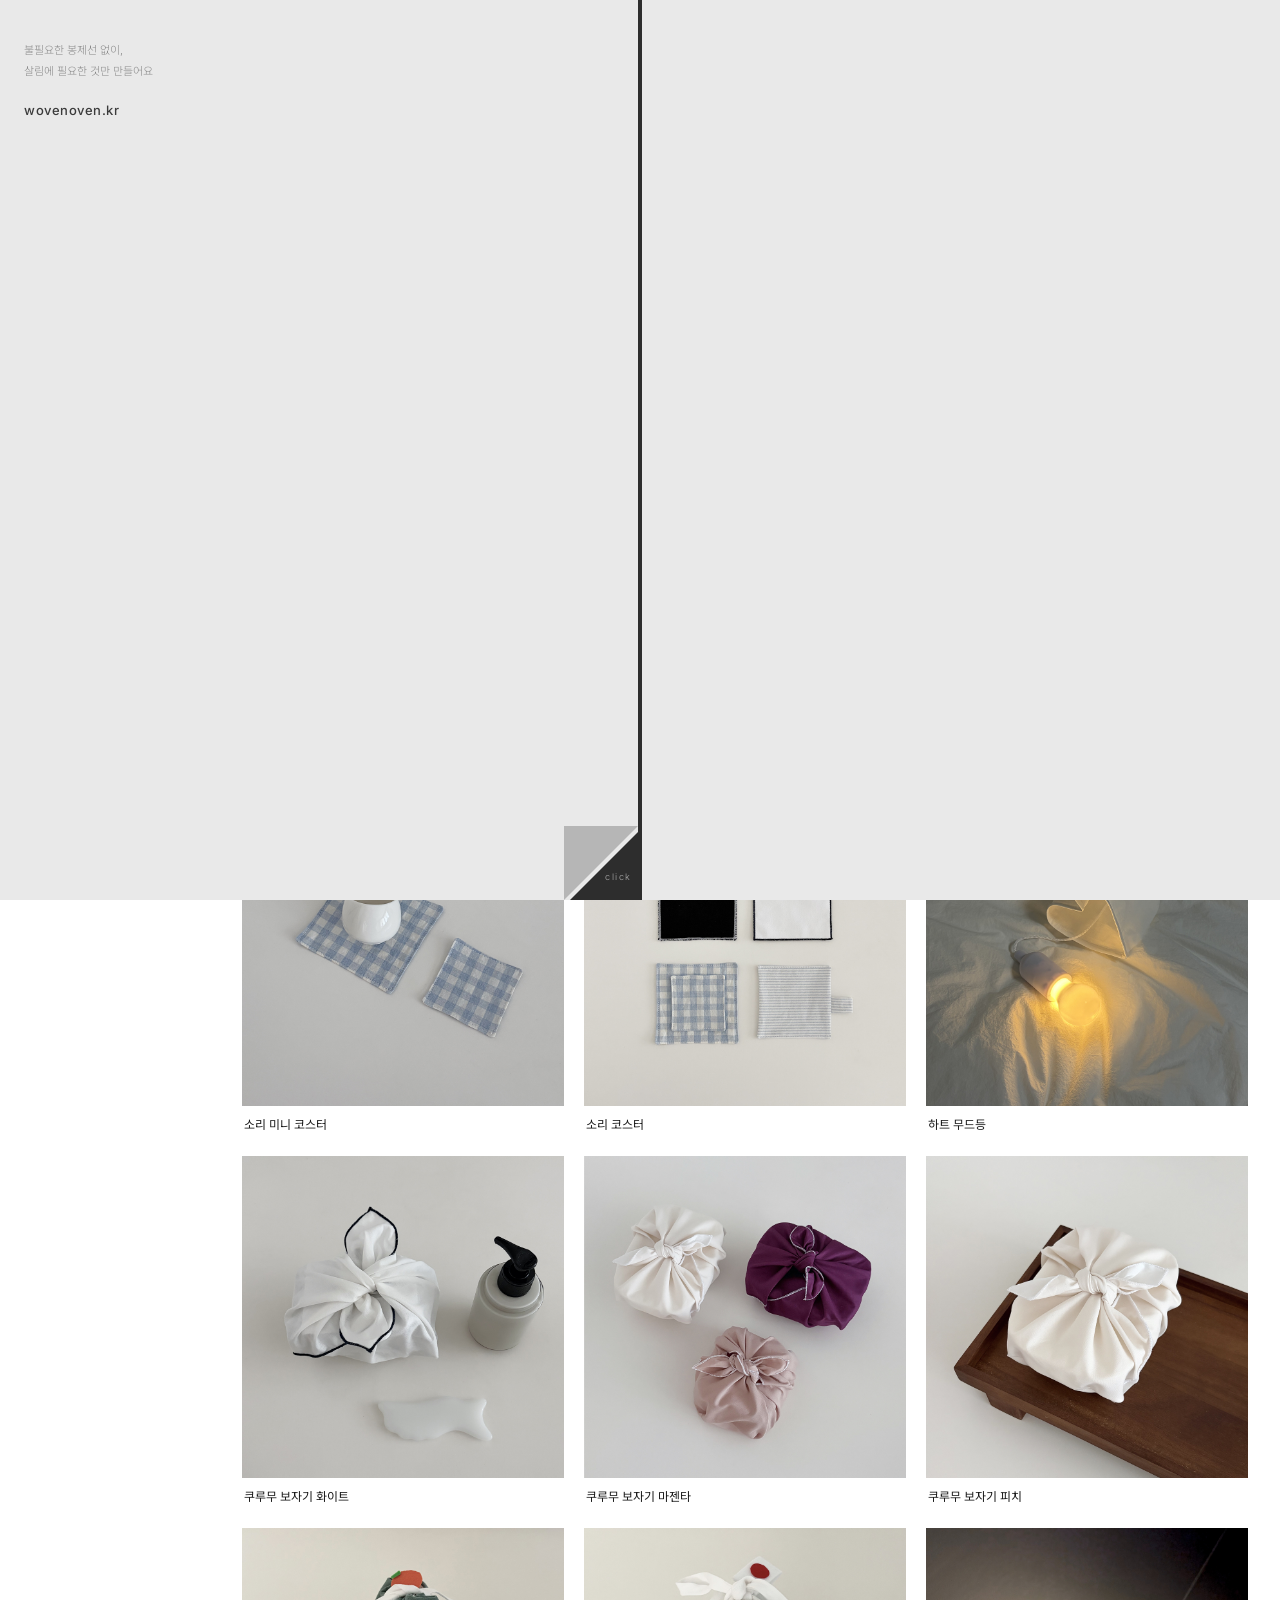
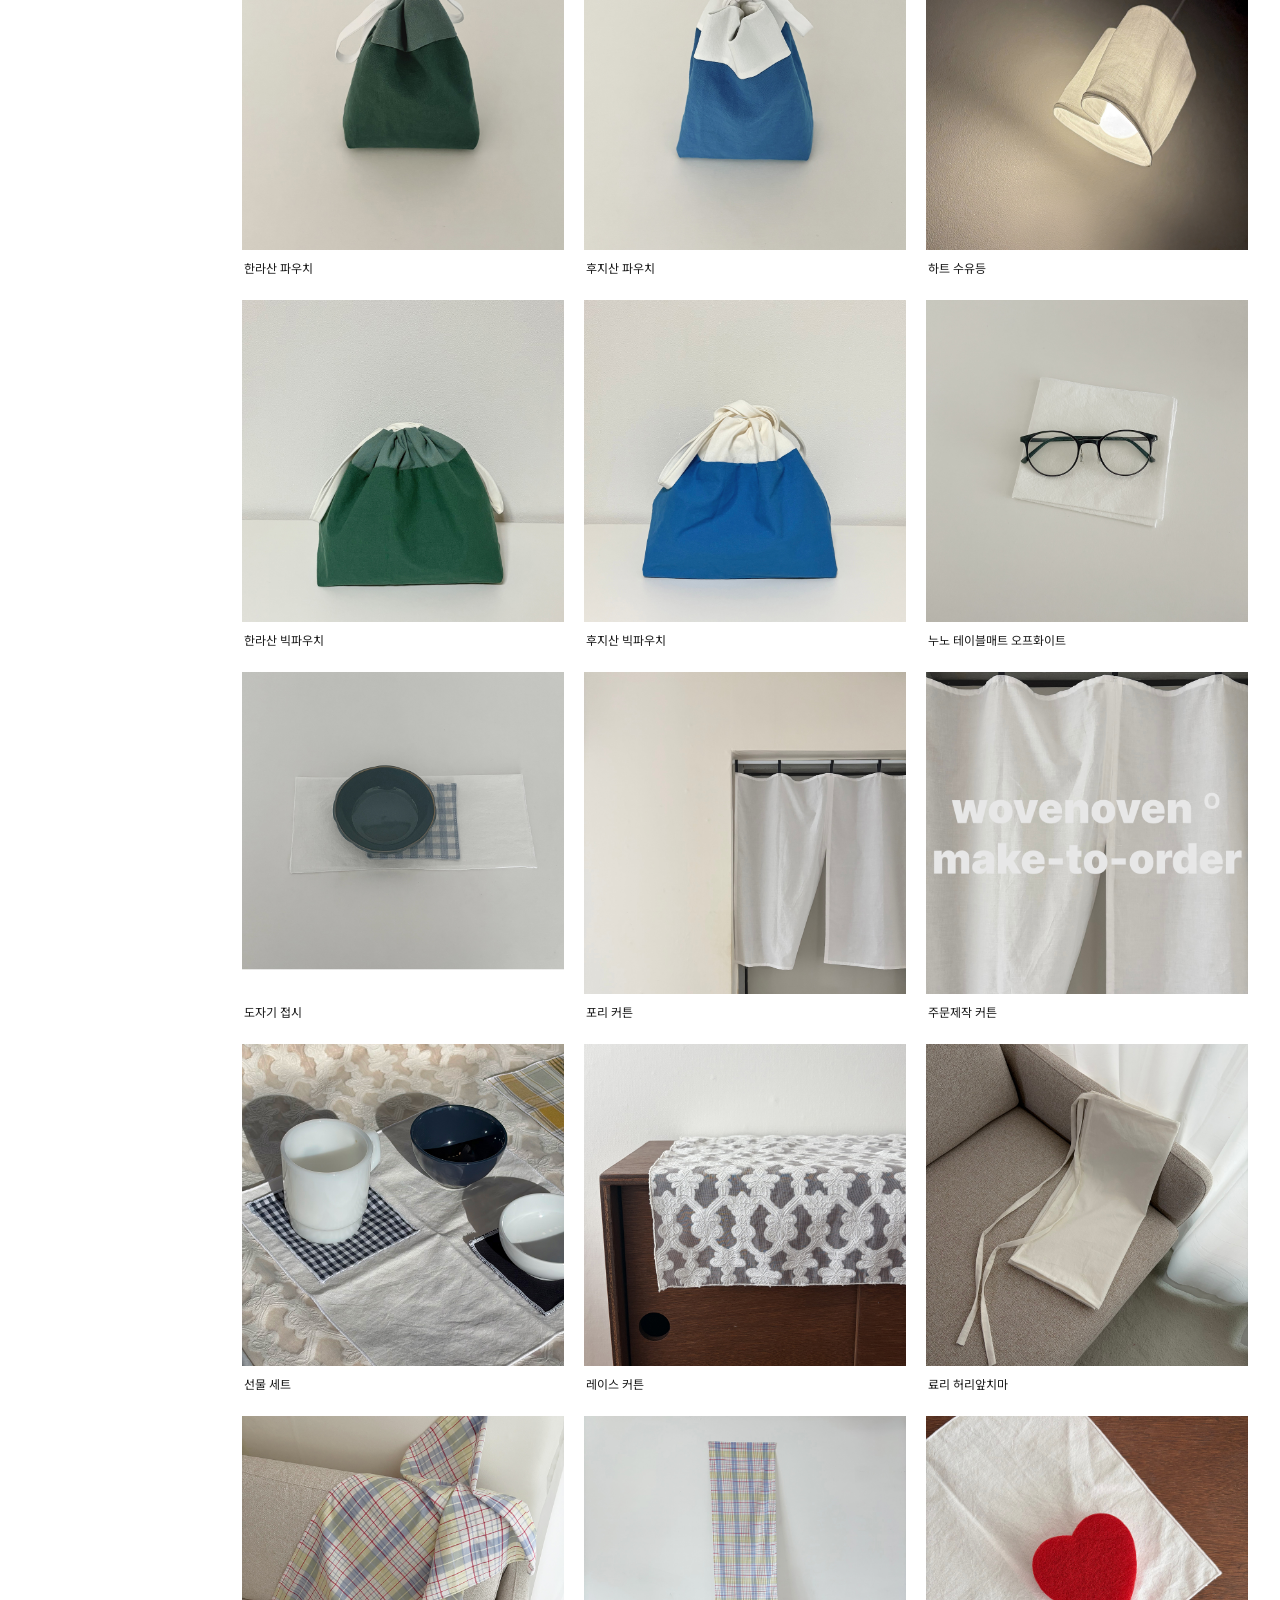
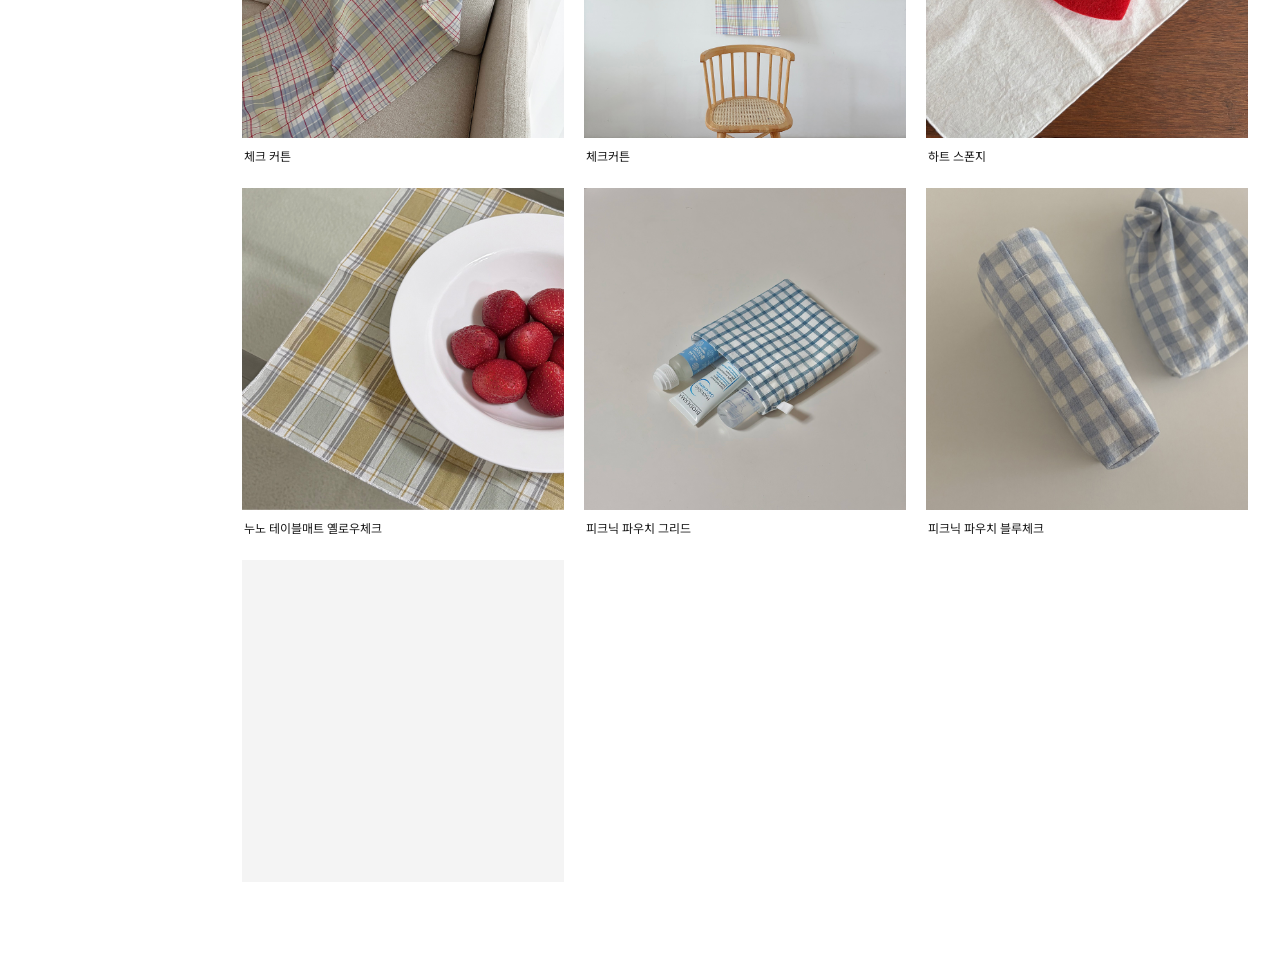
==== commit 18926313: "Add Check Curtain. product, og:image, and multi-image hover support - Add new 체크커튼 (Check Curtain.) " ====
--- a/index.html
+++ b/index.html
@@ -5,12 +5,16 @@
   <meta name="viewport" content="width=device-width, initial-scale=1.0" />
   <title>우븐오븐 wovenoven | 살림에 필요한 것을 만들어요 𐃬𖥣</title>
   <meta name="description" content="우븐오븐 공식 쇼핑몰. 커튼·파우치·코스터·앞치마 등 직접 만든 패브릭 소품을 판매합니다. 커튼 주문제작도 가능해요." />
+  <link rel="icon" type="image/svg+xml" href="images/brandlogo.svg" />
   <link rel="canonical" href="https://wovenoven.kr/" />
   <meta property="og:type" content="website" />
   <meta property="og:url" content="https://wovenoven.kr/" />
   <meta property="og:title" content="우븐오븐 wovenoven | 살림에 필요한 것을 만들어요 𐃬𖥣" />
   <meta property="og:description" content="우븐오븐 공식 쇼핑몰. 커튼·파우치·코스터·앞치마 등 직접 만든 패브릭 소품을 판매합니다. 커튼 주문제작도 가능해요." />
   <meta property="og:site_name" content="우븐오븐 wovenoven" />
+  <meta property="og:image" content="https://wovenoven.kr/images/Fori%20Curtain.jpg" />
+  <meta property="og:image:width" content="1200" />
+  <meta property="og:image:height" content="1200" />
   <meta name="robots" content="index, follow" />
   <script type="application/ld+json">
   {
@@ -58,7 +62,7 @@
   <!-- ========== SIDEBAR (데스크탑) ========== -->
   <aside class="sidebar">
     <div class="sidebar-top">
-      <img src="images/brandlogo.png" alt="wovenoven logo" class="brand-logo" />
+      <img src="images/brandlogo.svg" alt="wovenoven logo" class="brand-logo" />
       <p class="tagline" id="sTagline"></p>
       <a href="/" class="logo" id="sLogoText"></a>
     </div>
@@ -87,7 +91,7 @@
   <!-- ========== HEADER (모바일) ========== -->
   <header class="mobile-header">
     <a href="/" class="mobile-brand">
-      <img src="images/brandlogo.png" alt="wovenoven logo" class="brand-logo-mobile" />
+      <img src="images/brandlogo.svg" alt="wovenoven logo" class="brand-logo-mobile" />
       <span id="mBrandName"></span>
     </a>
     <button class="ham-btn" id="hamBtn" aria-label="메뉴 열기">
@@ -307,13 +311,27 @@
         const imgWrap = document.createElement('div');
         imgWrap.className = 'card-img-wrap';
 
-        const img = document.createElement('img');
-        img.alt = p.name;
-        img.loading = 'lazy';
-        img.dataset.name = p.englishName || '';
-        img.dataset.extIdx = '0';
-        img.src = `images/${p.englishName || '__none__'}.jpg`;
-        img.onerror = function() { tryNextProductImg(this); };
+        if (p.images && p.images.length > 1) {
+          card.classList.add('has-multi-img');
+          p.images.forEach((filename, i) => {
+            const img = document.createElement('img');
+            img.alt = p.name;
+            img.loading = 'lazy';
+            img.className = i === 0 ? 'img-primary' : 'img-secondary';
+            img.src = `images/${filename}`;
+            img.onerror = function() { this.style.display = 'none'; };
+            imgWrap.appendChild(img);
+          });
+        } else {
+          const img = document.createElement('img');
+          img.alt = p.name;
+          img.loading = 'lazy';
+          img.dataset.name = p.englishName || '';
+          img.dataset.extIdx = '0';
+          img.src = `images/${p.englishName || '__none__'}.jpg`;
+          img.onerror = function() { tryNextProductImg(this); };
+          imgWrap.appendChild(img);
+        }
 
         const overlay = document.createElement('div');
         overlay.className = 'card-overlay';
@@ -322,7 +340,6 @@
           ${p.customOrder ? '<span class="badge">주문제작</span>' : ''}
         `;
 
-        imgWrap.appendChild(img);
         imgWrap.appendChild(overlay);
 
         const info = document.createElement('div');
--- a/style.css
+++ b/style.css
@@ -212,6 +212,20 @@
   transition: transform .5s ease;
 }
 .card:hover .card-img-wrap img { transform: scale(1.04); }
+
+/* 멀티이미지 카드 */
+.has-multi-img .card-img-wrap { overflow: hidden; }
+.has-multi-img .img-primary {
+  transition: opacity .4s ease, transform .5s ease;
+}
+.has-multi-img .img-secondary {
+  position: absolute;
+  inset: 0;
+  opacity: 0;
+  transition: opacity .4s ease, transform .5s ease;
+}
+.has-multi-img:hover .img-primary { opacity: 0; }
+.has-multi-img:hover .img-secondary { opacity: 1; }
 
 /* 호버 오버레이 */
 .card-overlay {
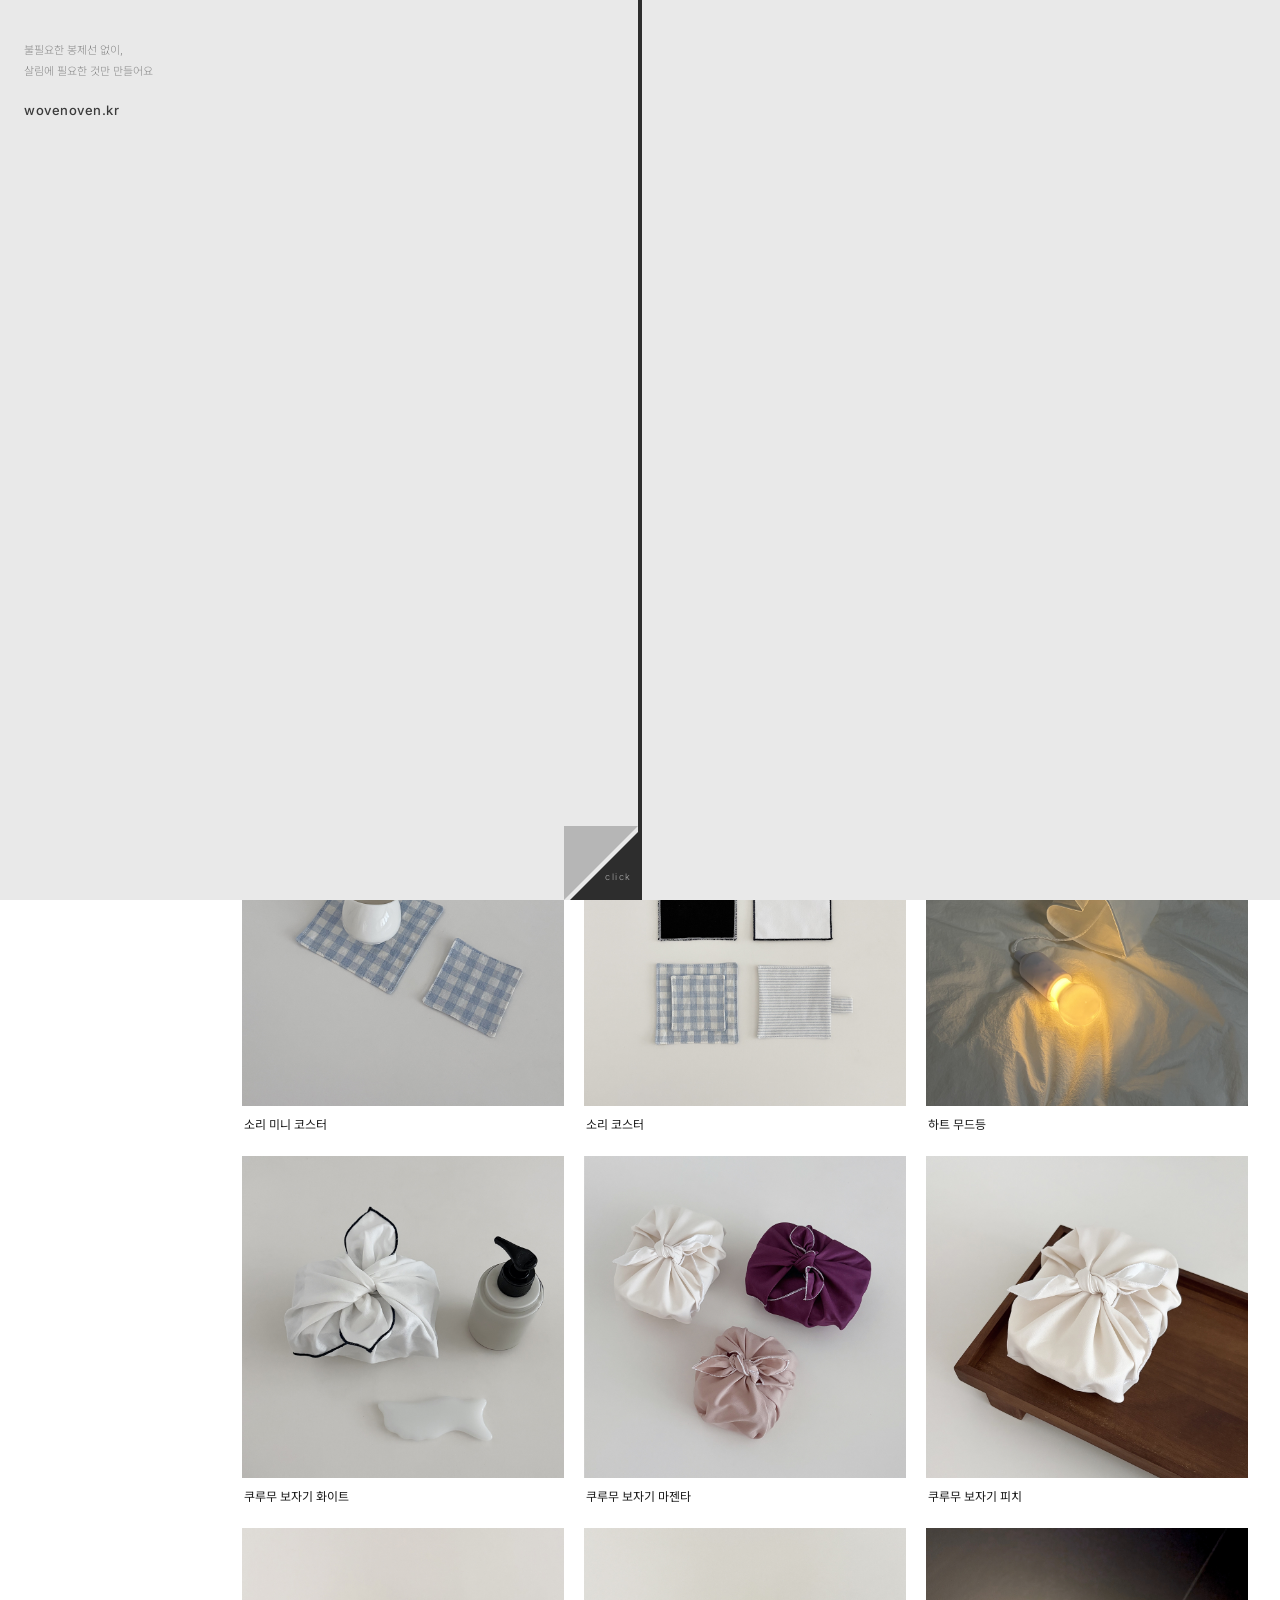
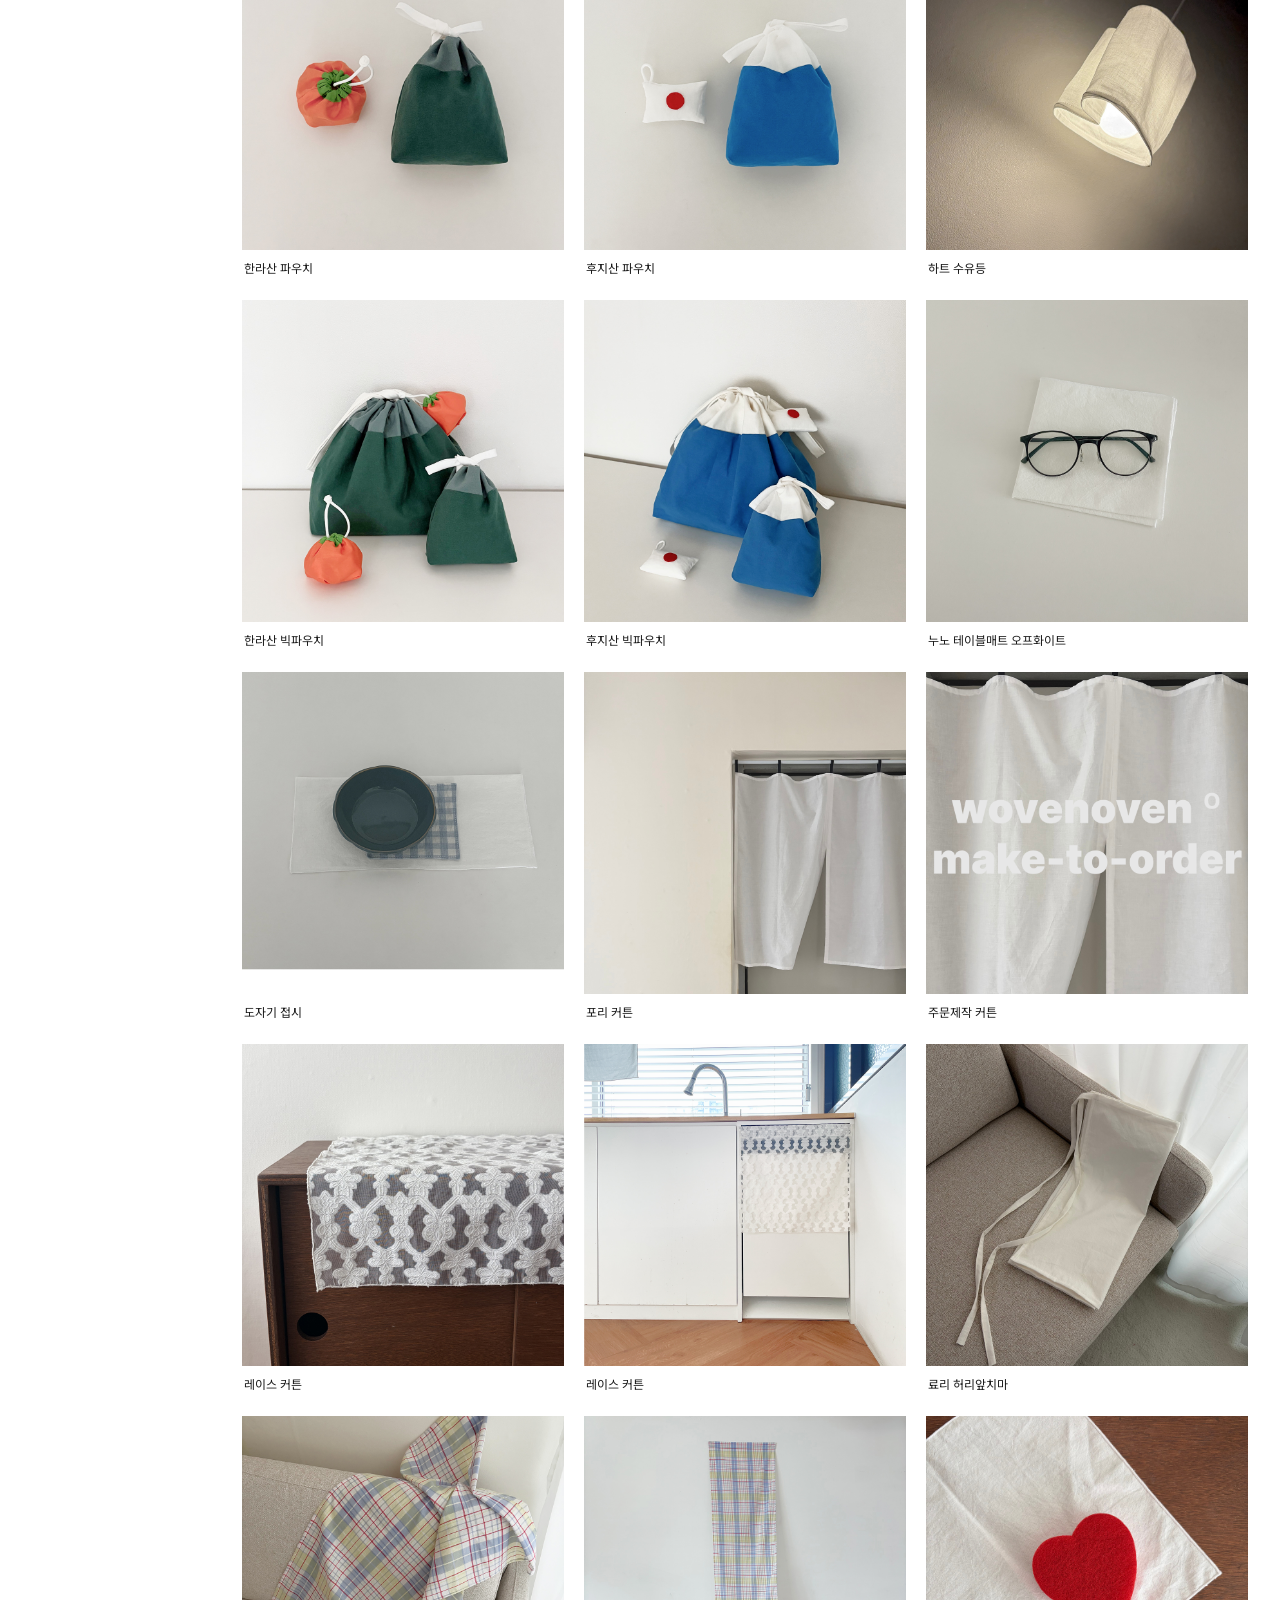
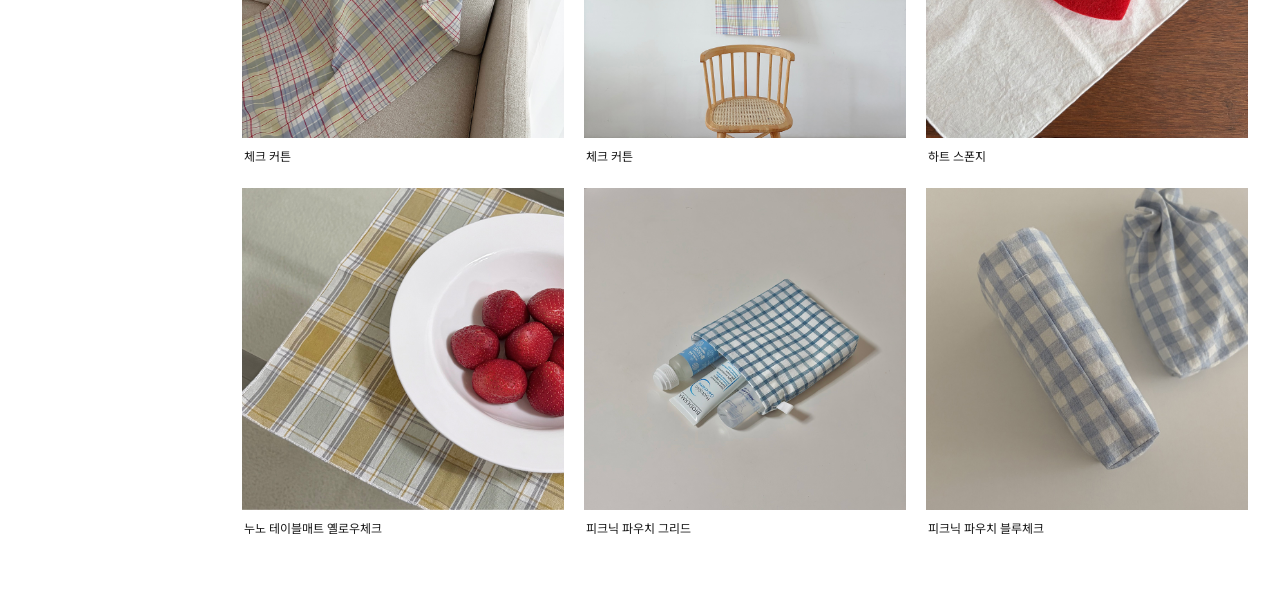
==== commit cbba24e3: "Auto-duplicate product cards when double-dot image exists Products with an {englishName}..jpg image " ====
--- a/index.html
+++ b/index.html
@@ -245,15 +245,13 @@
     let siteData = JSON.parse(JSON.stringify(DEFAULTS));
 
     async function init() {
-      // 우선순위: localStorage(어드민 로컬) → data.json(배포 서버) → DEFAULTS
       try {
+        const res = await fetch('./data.json');
+        if (res.ok) siteData = await res.json();
+      } catch (e) {
         const stored = localStorage.getItem(STORAGE_KEY);
-        if (stored) { siteData = JSON.parse(stored); }
-        else {
-          const res = await fetch('./data.json');
-          if (res.ok) siteData = await res.json();
-        }
-      } catch (e) {}
+        if (stored) siteData = JSON.parse(stored);
+      }
       applySettings();
       renderProducts();
       renderFooter();
@@ -296,63 +294,81 @@
     // ═══════════════════════════════════════════════
     //  상품 그리드 렌더링
     // ═══════════════════════════════════════════════
+    function buildCard(p, overrideImgSrc) {
+      const card = document.createElement('a');
+      card.href   = p.naverUrl || '#';
+      card.target = '_blank';
+      card.rel    = 'noopener noreferrer';
+      card.className = 'card';
+      card.setAttribute('aria-label', p.name + ' — 네이버 스토어로 이동');
+
+      const imgWrap = document.createElement('div');
+      imgWrap.className = 'card-img-wrap';
+
+      if (!overrideImgSrc && p.images && p.images.length > 1) {
+        card.classList.add('has-multi-img');
+        p.images.forEach((filename, i) => {
+          const img = document.createElement('img');
+          img.alt = p.name;
+          img.loading = 'lazy';
+          img.className = i === 0 ? 'img-primary' : 'img-secondary';
+          img.src = `images/${filename}`;
+          img.onerror = function() { this.style.display = 'none'; };
+          imgWrap.appendChild(img);
+        });
+      } else {
+        const img = document.createElement('img');
+        img.alt = p.name;
+        img.loading = 'lazy';
+        img.dataset.name = p.englishName || '';
+        img.dataset.extIdx = '0';
+        img.src = overrideImgSrc || `images/${p.englishName || '__none__'}.jpg`;
+        img.onerror = overrideImgSrc ? function() { this.style.display = 'none'; } : function() { tryNextProductImg(this); };
+        imgWrap.appendChild(img);
+      }
+
+      const overlay = document.createElement('div');
+      overlay.className = 'card-overlay';
+      overlay.innerHTML = `
+        <span class="overlay-name">${p.englishName ? p.englishName.replace(/\.$/, '') : p.name}</span>
+        ${p.customOrder ? '<span class="badge">주문제작</span>' : ''}
+      `;
+
+      imgWrap.appendChild(overlay);
+
+      const info = document.createElement('div');
+      info.className = 'card-info';
+      info.innerHTML = `
+        <p class="card-name">${p.name}</p>
+        ${p.description ? `<p class="card-size">${p.description}</p>` : ''}
+      `;
+
+      card.appendChild(imgWrap);
+      card.appendChild(info);
+      return card;
+    }
+
     function renderProducts() {
       const grid = document.getElementById('productGrid');
       grid.innerHTML = '';
 
-      siteData.products.forEach(p => {
-        const card = document.createElement('a');
-        card.href   = p.naverUrl || '#';
-        card.target = '_blank';
-        card.rel    = 'noopener noreferrer';
-        card.className = 'card';
-        card.setAttribute('aria-label', p.name + ' — 네이버 스토어로 이동');
-
-        const imgWrap = document.createElement('div');
-        imgWrap.className = 'card-img-wrap';
-
-        if (p.images && p.images.length > 1) {
-          card.classList.add('has-multi-img');
-          p.images.forEach((filename, i) => {
-            const img = document.createElement('img');
-            img.alt = p.name;
-            img.loading = 'lazy';
-            img.className = i === 0 ? 'img-primary' : 'img-secondary';
-            img.src = `images/${filename}`;
-            img.onerror = function() { this.style.display = 'none'; };
-            imgWrap.appendChild(img);
-          });
-        } else {
-          const img = document.createElement('img');
-          img.alt = p.name;
-          img.loading = 'lazy';
-          img.dataset.name = p.englishName || '';
-          img.dataset.extIdx = '0';
-          img.src = `images/${p.englishName || '__none__'}.jpg`;
-          img.onerror = function() { tryNextProductImg(this); };
-          imgWrap.appendChild(img);
-        }
-
-        const overlay = document.createElement('div');
-        overlay.className = 'card-overlay';
-        overlay.innerHTML = `
-          <span class="overlay-name">${p.englishName || p.name}</span>
-          ${p.customOrder ? '<span class="badge">주문제작</span>' : ''}
-        `;
-
-        imgWrap.appendChild(overlay);
-
-        const info = document.createElement('div');
-        info.className = 'card-info';
-        info.innerHTML = `
-          <p class="card-name">${p.name}</p>
-          ${p.description ? `<p class="card-size">${p.description}</p>` : ''}
-        `;
-
-        card.appendChild(imgWrap);
-        card.appendChild(info);
-        grid.appendChild(card);
-      });
+      // englishName이 "."으로 끝나는 항목은 자동 복제로 처리되므로 건너뜀
+      siteData.products
+        .filter(p => !(p.englishName && p.englishName.endsWith('.')))
+        .forEach(p => {
+          const card = buildCard(p, null);
+          grid.appendChild(card);
+
+          // {englishName}..jpg 이미지가 존재하면 동일 상품 카드를 바로 옆에 자동 삽입
+          if (p.englishName) {
+            const dupSrc = `images/${p.englishName}..jpg`;
+            const probe = new Image();
+            probe.onload = function() {
+              card.insertAdjacentElement('afterend', buildCard(p, dupSrc));
+            };
+            probe.src = dupSrc;
+          }
+        });
     }
 
     function tryNextProductImg(img) {
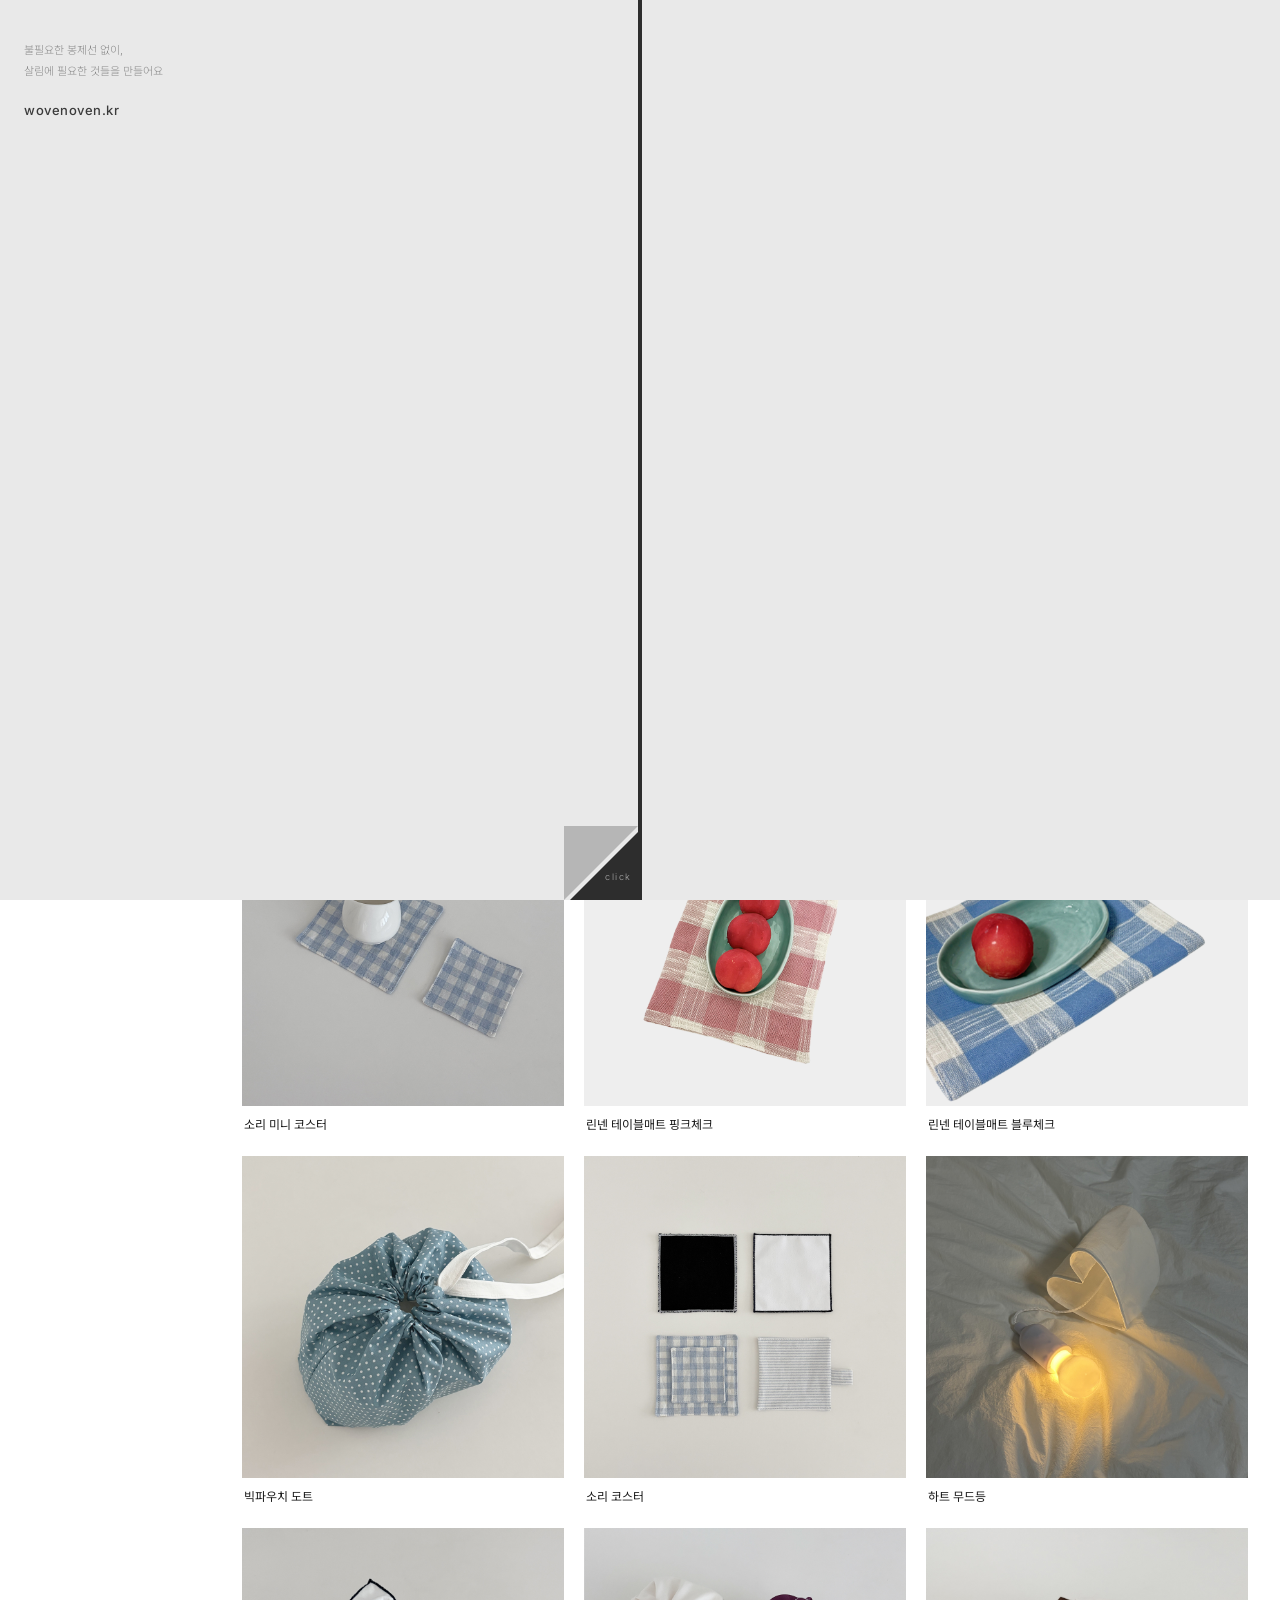
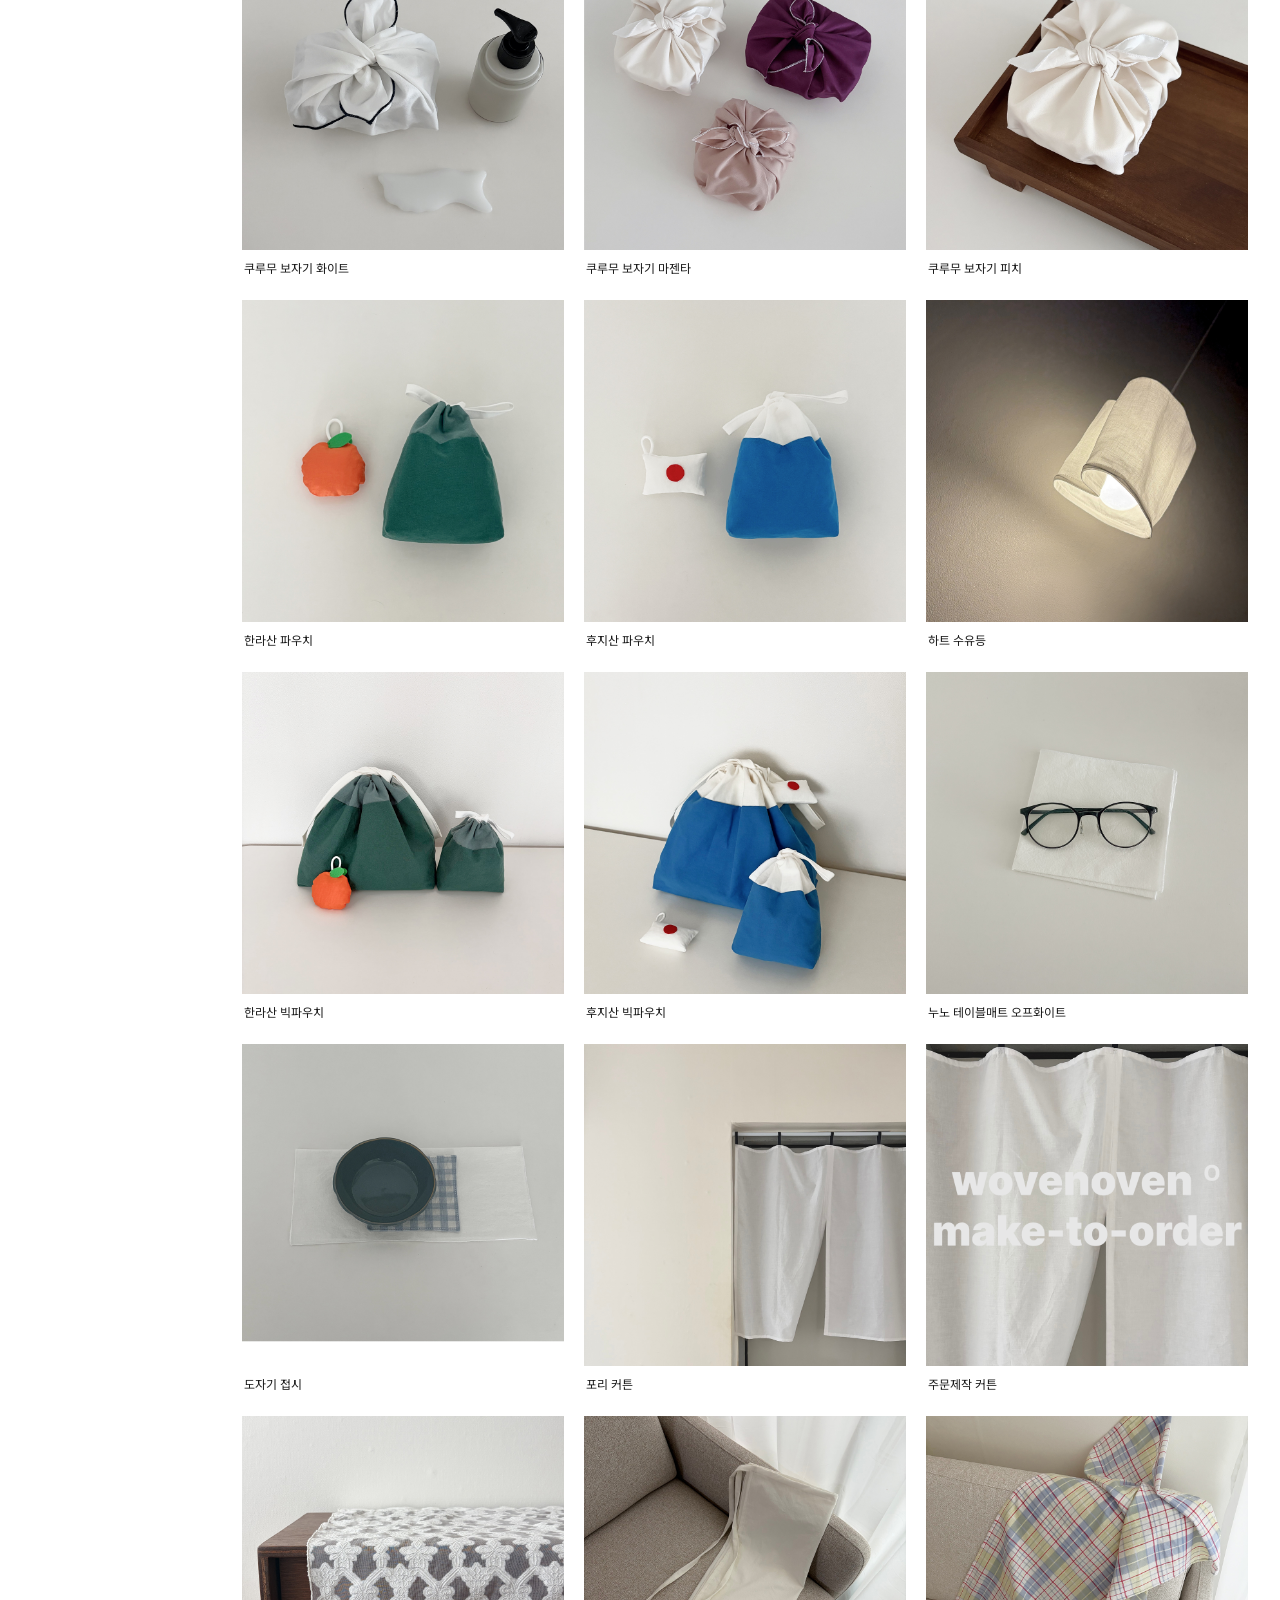
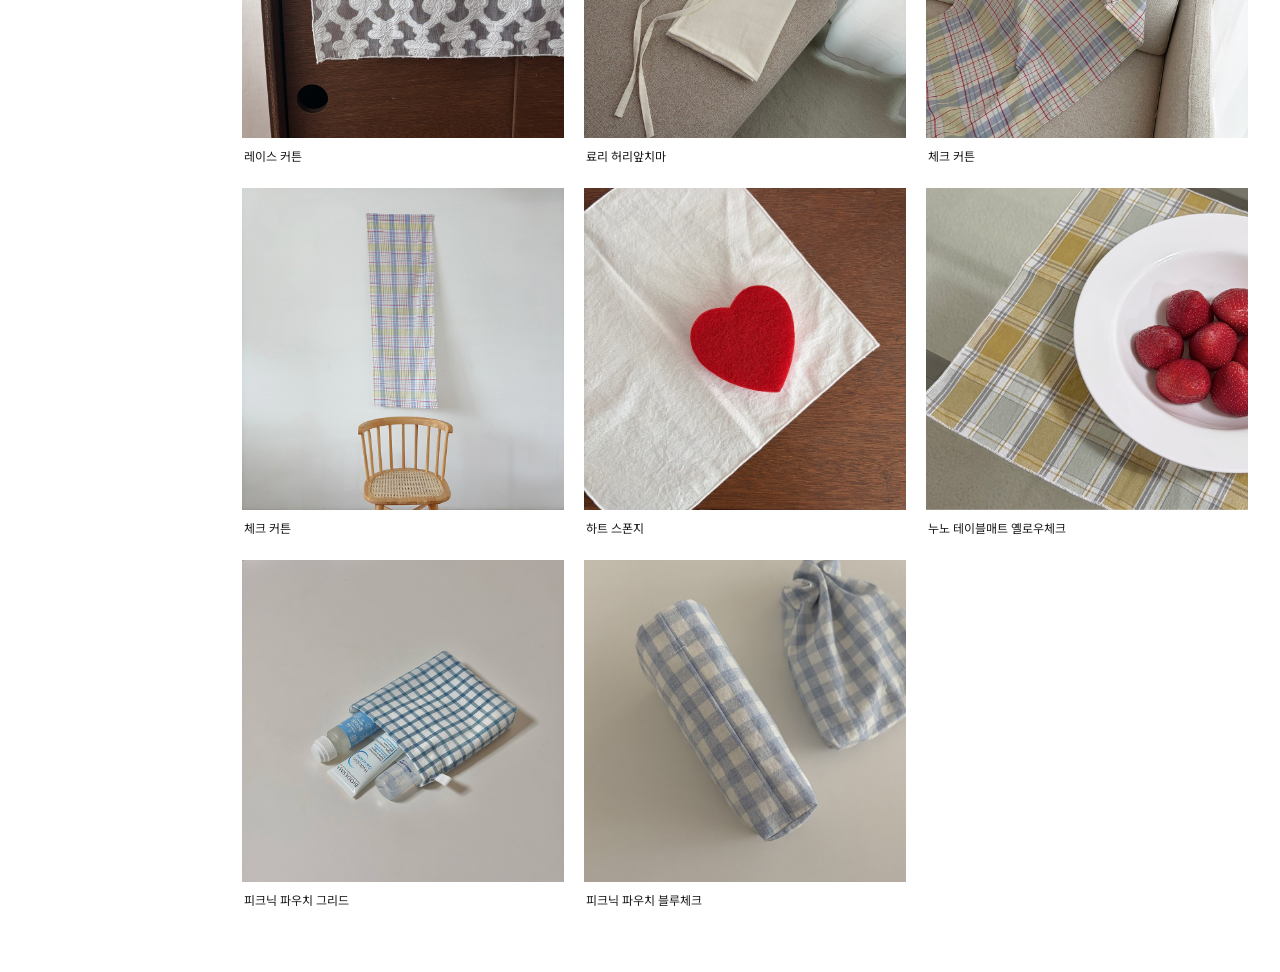
==== commit 20a20a8c: "Remove auto-duplicate product card feature" ====
--- a/index.html
+++ b/index.html
@@ -352,22 +352,9 @@
       const grid = document.getElementById('productGrid');
       grid.innerHTML = '';
 
-      // englishName이 "."으로 끝나는 항목은 자동 복제로 처리되므로 건너뜀
-      siteData.products
-        .filter(p => !(p.englishName && p.englishName.endsWith('.')))
-        .forEach(p => {
+      siteData.products.forEach(p => {
           const card = buildCard(p, null);
           grid.appendChild(card);
-
-          // {englishName}..jpg 이미지가 존재하면 동일 상품 카드를 바로 옆에 자동 삽입
-          if (p.englishName) {
-            const dupSrc = `images/${p.englishName}..jpg`;
-            const probe = new Image();
-            probe.onload = function() {
-              card.insertAdjacentElement('afterend', buildCard(p, dupSrc));
-            };
-            probe.src = dupSrc;
-          }
         });
     }
 
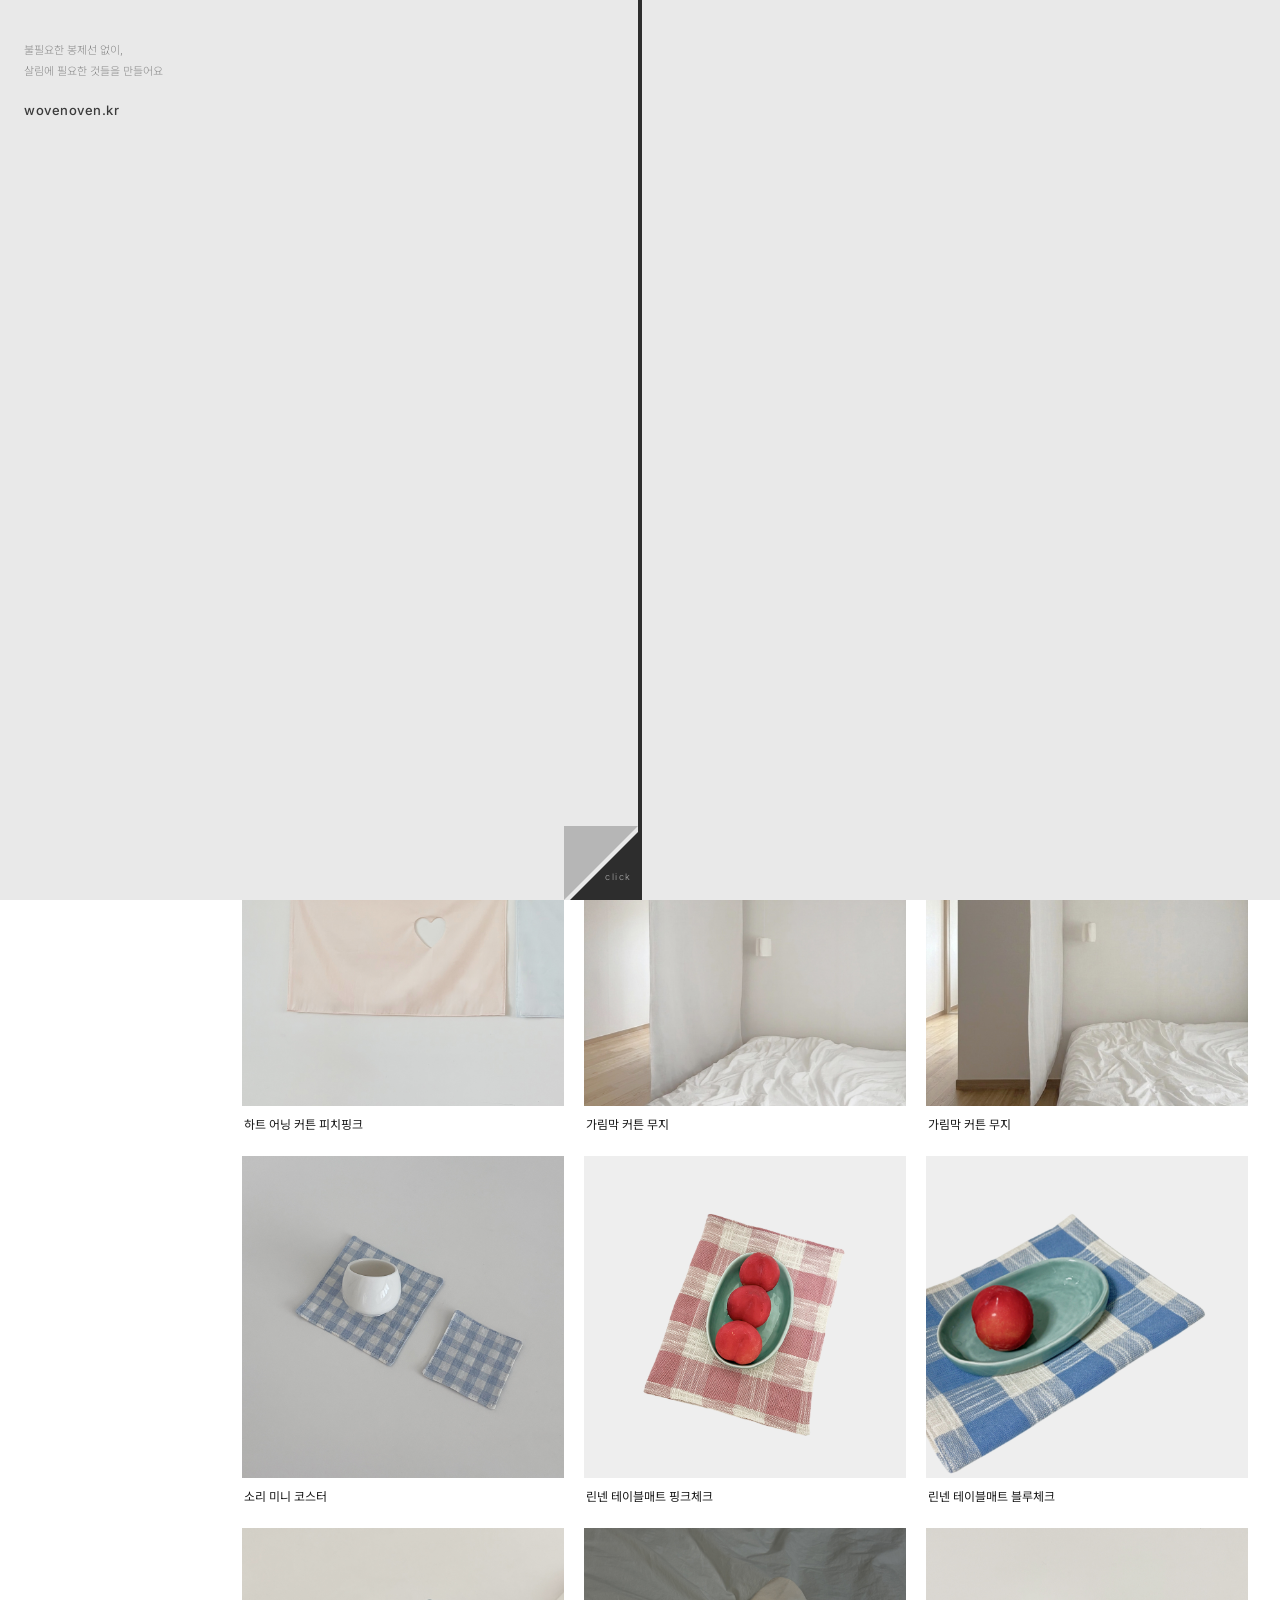
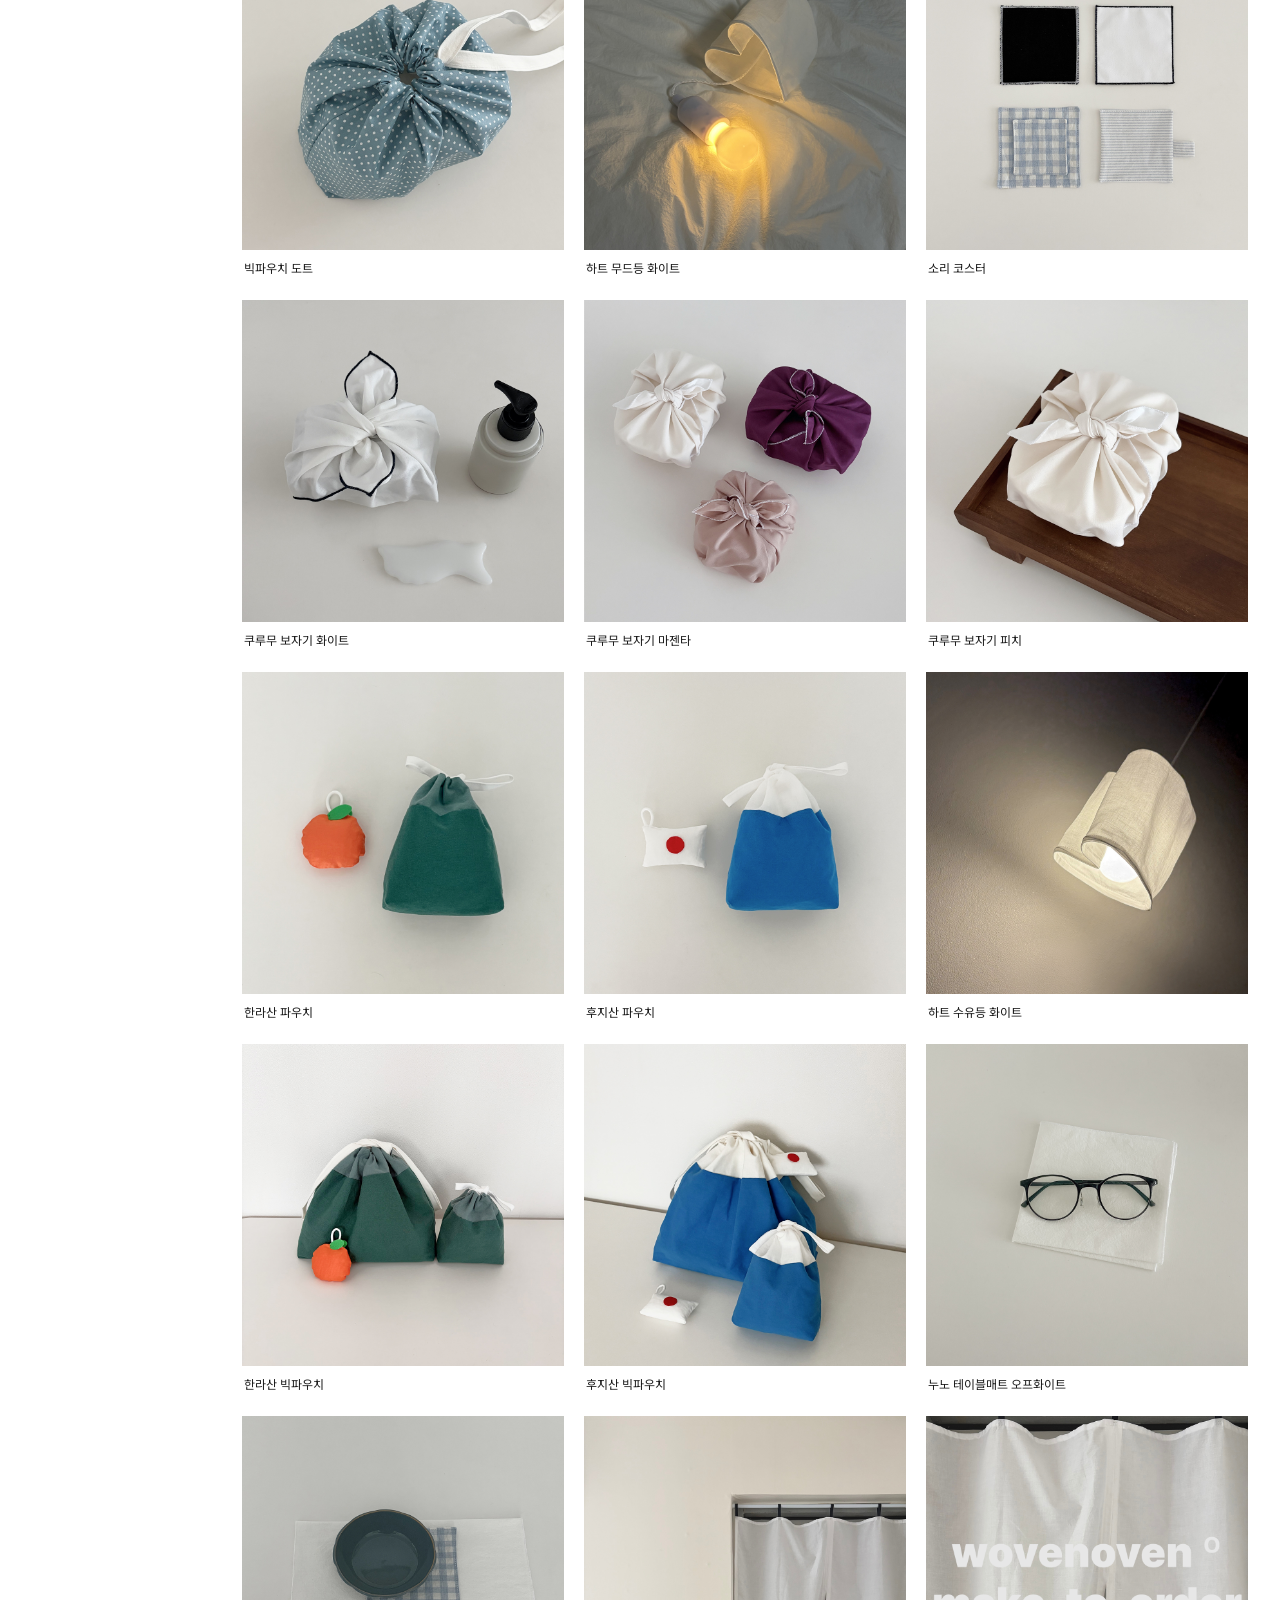
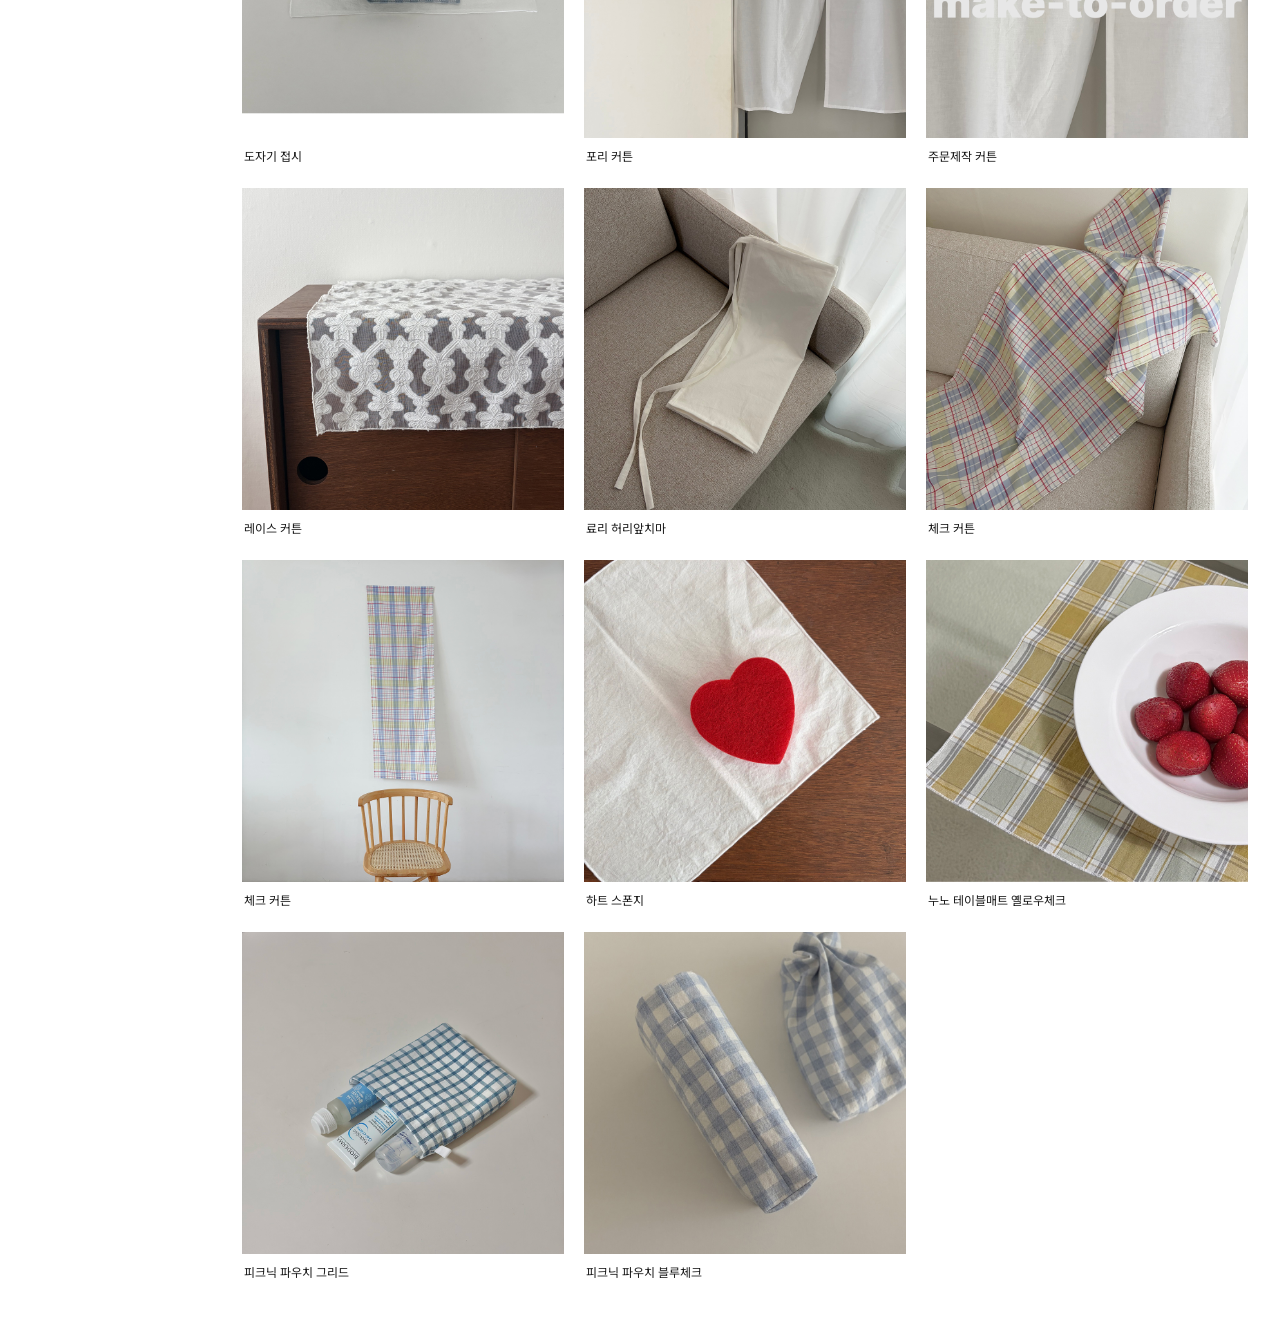
==== commit 21b6b679: "Add Naver Analytics tracking script to index.html" ====
--- a/index.html
+++ b/index.html
@@ -40,6 +40,12 @@
   <link rel="preconnect" href="https://fonts.gstatic.com" crossorigin />
   <link href="https://fonts.googleapis.com/css2?family=Inter:wght@300;400;500&family=Noto+Sans+KR:wght@300;400;500&display=swap" rel="stylesheet" />
   <link rel="stylesheet" href="style.css" />
+  <script type="text/javascript" src="//wcs.pstatic.net/wcslog.js"></script>
+  <script type="text/javascript">
+    if(!wcs_add) var wcs_add = {};
+    wcs_add["wa"] = "25cc19fe5b75d60";
+    if(window.wcs) { wcs_do(); }
+  </script>
 </head>
 <body>
 
